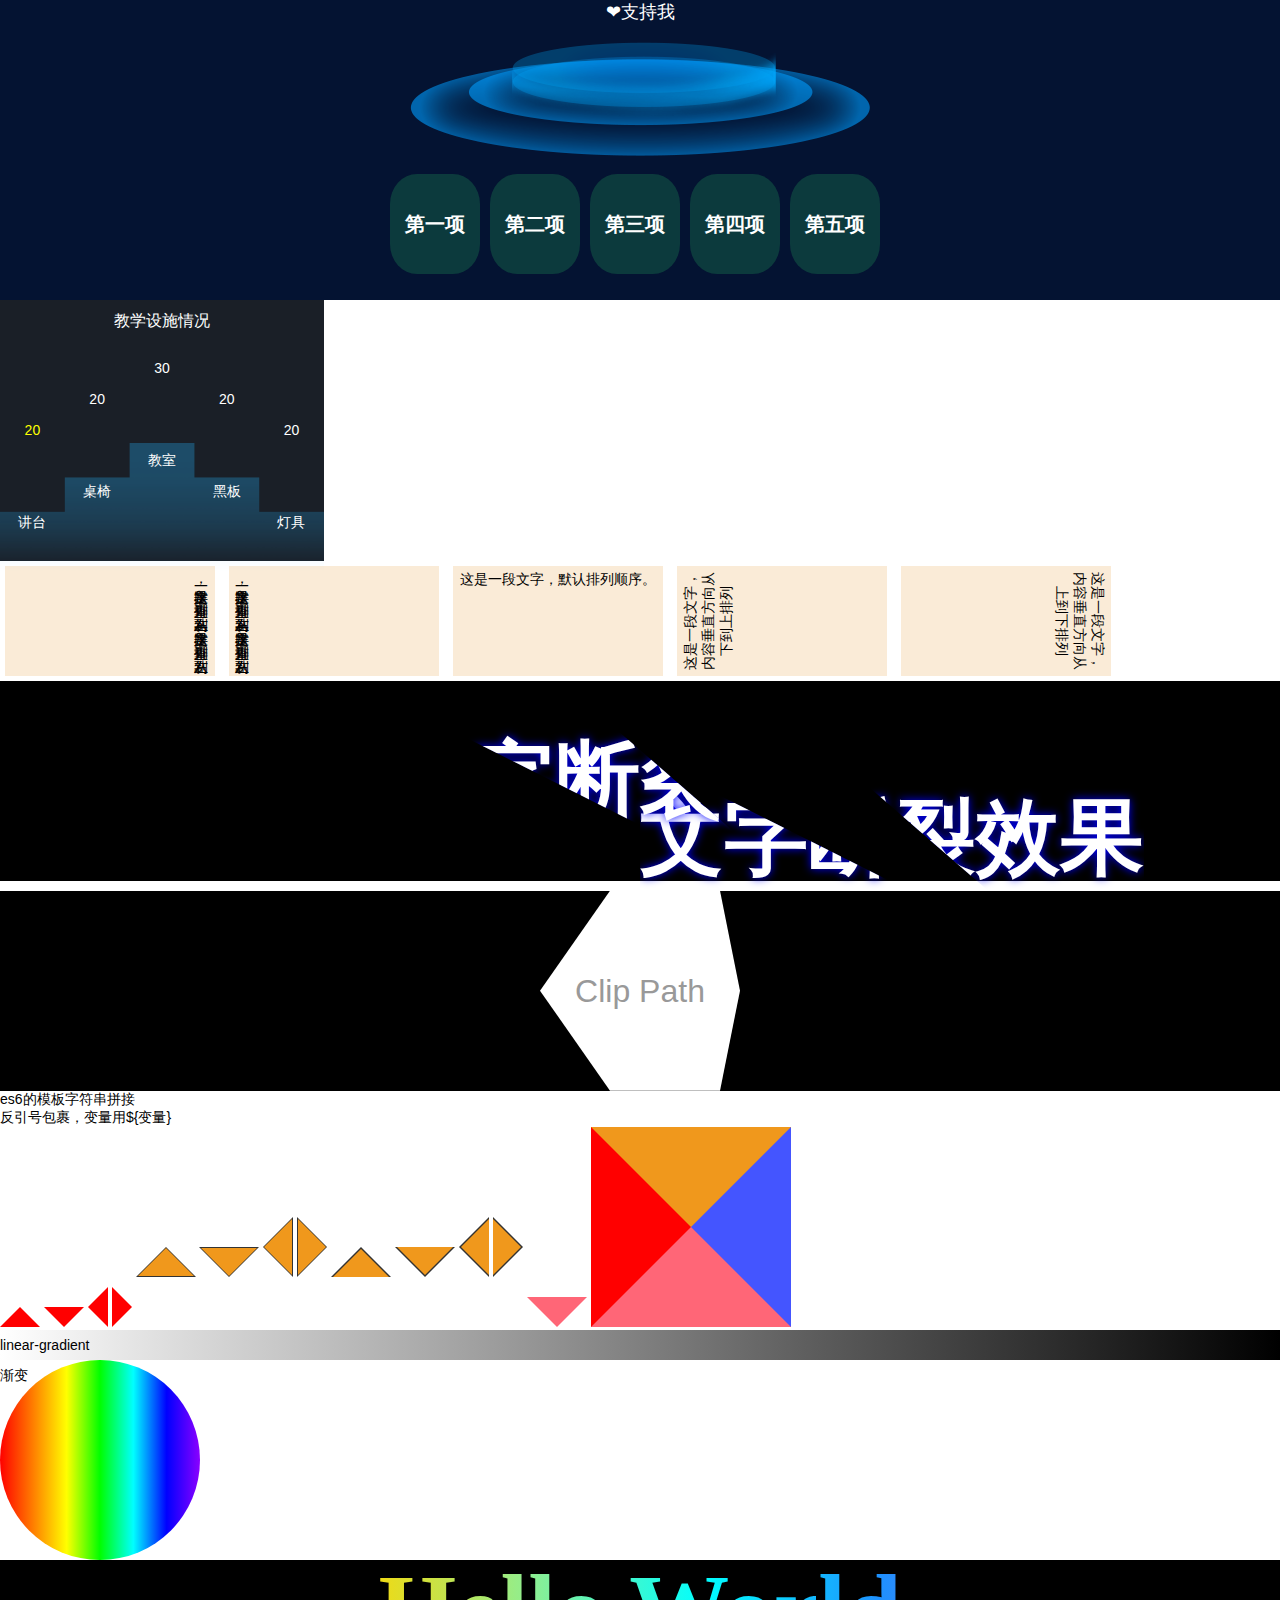
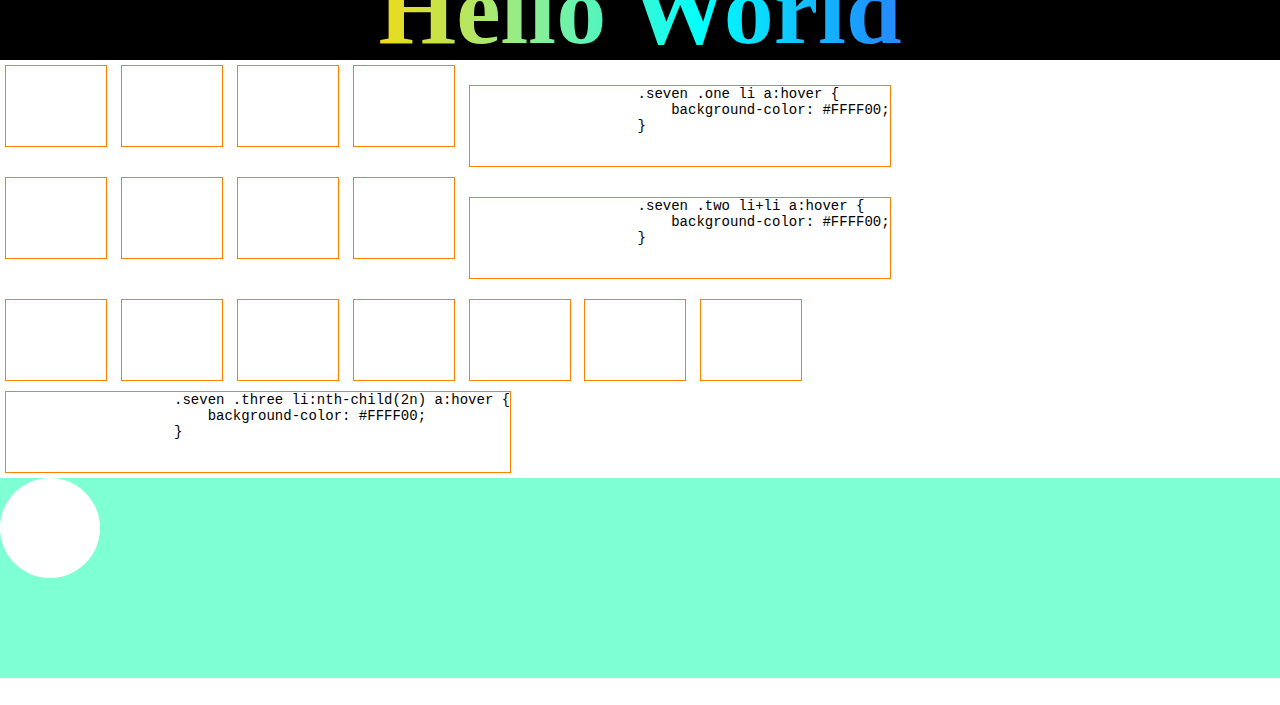
==== menu/index.html @ 2bfd4644 "first" ====
<!DOCTYPE html>
<html lang="en">

<head>
    <meta charset="UTF-8">
    <meta name="viewport" content="width=device-width, initial-scale=1.0">
    <link rel="stylesheet" href="css/index.css">
    <link rel="stylesheet" href="lib/layui-v2.5.6/layui/css/layui.css">
    <title>Document</title>

</head>

<body style="position: relative;">
    <div class="ten">
        <div class="heartbeat">
            ❤支持我
        </div>
        <div class="water"></div>
        <div class="transform">
            <ul>
                <li>第一项</li>
                <li>第二项</li>
                <li>第三项</li>
                <li>第四项</li>
                <li>第五项</li>
                <li>第六项</li>
                <li>第七项</li>
                <li>第八项</li>
                <li>第九项</li>
                <li>第十项</li>
            </ul>
        </div>
    </div>
    <div class="nine">
        <div class="content">
            <div class="title">
                教学设施情况
            </div>
            <div class="info">
                <div class="item">讲台</div>
                <div class="item">桌椅</div>
                <div class="item">教室</div>
                <div class="item">黑板</div>
                <div class="item">灯具</div>
                <div class="item">20</div>
                <div class="item">20</div>
                <div class="item">30</div>
                <div class="item">20</div>
                <div class="item">20</div>
            </div>
            <!-- <img class="line" src="images/line.png"> -->
            <!-- <img class="jieti" src="images/jxss-bg2.png"> -->
        </div>
    </div>
    <div class="one">
        <p class="p1">这是一段文字，垂直排列，从右到左。这是一段文字，垂直排列，从右到左。</p>
        <p class="p2">这是一段文字，垂直排列，从左到右。这是一段文字，垂直排列，从左到右。</p>
        <p class="p3">这是一段文字，默认排列顺序。</p>
        <p class="p4">这是一段文字，内容垂直方向从下到上排列</p>
        <p class="p5">这是一段文字，内容垂直方向从上到下排列</p>
    </div>
    <div class="two">
        <div><span>文字断裂效果</span></div>
    </div>
    <div class="three">
        <p>Clip Path</p>
    </div>
    <div class="four">
        <p>es6的模板字符串拼接</p>
        <p>反引号包裹，变量用${变量}</p>
    </div>
    <div class="five">
        <div class="up"></div>
        <!--向上的三角形-->
        <div class="down"></div>
        <!--向下的三角形-->
        <div class="left"></div>
        <!--向左的三角形-->
        <div class="right"></div>
        <!--向右的三角形-->
        <!--向上的三角形-->
        <div class="border-up">
            <span></span>
        </div>
        <!--向下的三角形-->
        <div class="border-down">
            <span></span>
        </div>
        <!--向左的三角形-->
        <div class="border-left">
            <span></span>
        </div>
        <!--向右的三角形-->
        <div class="border-right">
            <span></span>
        </div>
        <!--空心的三角形-->
        <!--向上的三角形-->
        <div class="border-up-empty">
            <span></span>
        </div>
        <!--向下的三角形-->
        <div class="border-down-empty">
            <span></span>
        </div>
        <!--向左的三角形-->
        <div class="border-left-empty">
            <span></span>
        </div>
        <!--向右的三角形-->
        <div class="border-right-empty">
            <span></span>
        </div>
        <div class="sanjiao"></div>
        <div class="kongxin"></div>
    </div>
    <div class="six">
        <div class="six1">
            <p>linear-gradient</p>
        </div>
        <div class="six2">
            <p>渐变</p>
        </div>
        <div class="six3">
            <p>Hello World</p>
        </div>
    </div>
    <div class="seven">
        <ul class="one">
            <li>
                <a href="javascript:void(0)"></a>
            </li>
            <li>
                <a href="javascript:void(0)"></a>
            </li>
            <li>
                <a href="javascript:void(0)"></a>
            </li>
            <li>
                <a href="javascript:void(0)"></a>
            </li>
            <li>
                <pre>
                    .seven .one li a:hover {
                        background-color: #FFFF00;
                    }                    
                </pre>
            </li>
        </ul>
        <ul class="two">
            <li>
                <a href="javascript:void(0)"></a>
            </li>
            <li>
                <a href="javascript:void(0)"></a>
            </li>
            <li>
                <a href="javascript:void(0)"></a>
            </li>
            <li>
                <a href="javascript:void(0)"></a>
            </li>

            <li>
                <pre>
                    .seven .two li+li a:hover {
                        background-color: #FFFF00;
                    }                   
                </pre>
            </li>
        </ul>
        <ul class="three">
            <li>
                <a href="javascript:void(0)"></a>
            </li>
            <li>
                <a href="javascript:void(0)"></a>
            </li>
            <li>
                <a href="javascript:void(0)"></a>
            </li>
            <li>
                <a href="javascript:void(0)"></a>
            </li>
            <li>
                <a href="javascript:void(0)"></a>
            </li>
            <li>
                <a href="javascript:void(0)"></a>
            </li>
            <li>
                <a href="javascript:void(0)"></a>
            </li>
            <li>
                <pre>
                    .seven .three li:nth-child(2n) a:hover {
                        background-color: #FFFF00;
                    }                   
                </pre>
            </li>
        </ul>
    </div>
    <div class="eight">
        <div class="qiu"></div>
    </div>
    <div class="backTotop">
        <i class="layui-icon layui-icon-top"></i>
    </div>
</body>
<script src="lib/jquery/jquery.js"></script>
<script>
    $(window).resize(function () {
        var infoW = $('.nine .content').width();
        console.log(infoW)
        $('.nine .content').css('height', infoW * 0.805 + 'px')
    })
    $('document').ready(function () {
        $(window).on('scroll', function () {
            var scrollH = $(window).scrollTop();
            var winH = $(window).height();
            if (scrollH > winH * 0.5) $('.backTotop').fadeIn()
            else $('.backTotop').fadeOut()
        })
    })
    $('.backTotop').on('click',function(){
        $('html').animate({scrollTop:0},500)
    })
</script>

</html>
---- menu/css/index.css ----
body {
    position: relative;
}

.circle {
    position: absolute;
    border-radius: 50%;
}

.container {
    width: 90%;
    margin: 0 auto;
    height: 800px;
    padding-top: 100px;
}

.menu {
    width: 15%;
    float: left;
}

iframe {
    width: 100%;
    height: 90%;
}

.layui-nav-tree {
    width: 100%;
    height: 800px;
}

.show {
    width: 84%;
    float: right;
    border: 1px solid #393d49;
    height: 800px;
}

.showbottom {
    height: 600px;
    border: 1px solid #393d49;
}

.tab-label {
    width: 100%;
    height: 50px;
    border: 1px solid #ccc;
}

.tab-label ul li {
    display: inline-block;
    width: 120px;
    height: 50px;
    position: relative;
}

.tab-label ul li a {
    color: #333;
    background-color: #f0f0f0;
    display: inline-block;
    width: 100px;
    height: 100%;
    padding-left: 20px;
    line-height: 50px;
}

.tab-label ul li:hover a {
    background-color: #008688;
    color: #fff;
}

.tab-label ul li:hover span {
    color: #fff;
}

.tab-label ul li.active a {
    background-color: #008688;
    color: #fff;
}

.tab-label ul li.active span {
    color: #fff;
}

.tab-label ul li span {
    color: #000;
    display: inline-block;
    width: 20px;
    height: 20px;
    position: absolute;
    top: 0;
    bottom: 0;
    right: 8px;
    margin: auto;
    text-align: center;
    line-height: 20px;
    cursor: pointer;
}

.tab-label ul li span:hover {
    background-color: #f00;
    color: #fff;
}

.div {
    margin: auto;
    text-align: center;
    position: absolute;
    top: 0;
    bottom: 0;
    right: 0;
    left: 0;
}

.one p {
    width: 200px;
    height: 100px;
    background-color: antiquewhite;
    margin: 5px;
    padding: 5px;
    text-align: center;
    display: inline-block;
    vertical-align: top;
}

.one .p1 {
    writing-mode: vertical-rl;
    -webkit-writing-mode: vertical-rl;
    -ms-writing-mode: vertical-rl;
}

.one .p2 {
    writing-mode: vertical-lr;
    -webkit-writing-mode: vertical-lr;
    -ms-writing-mode: vertical-lr;
}

.one .p3 {
    writing-mode: horizontal-tb;
    -webkit-writing-mode: horizontal-tb;
    -ms-writing-mode: horizontal-tb;
}

.one .p4 {
    writing-mode: sideways-lr;
    -webkit-writing-mode: sideways-lr;
    -ms-writing-mode: sideways-lr;
}

.one .p5 {
    writing-mode: sideways-rl;
    -webkit-writing-mode: sideways-rl;
    -ms-writing-mode: sideways-rl;
}

.two {
    background-color: #000;
}

.two div {
    width: 800px;
    height: 200px;
    position: relative;
    margin: 0 auto;
    font-size: calc(20px + 5vw);
    font-weight: bold;
    color: #fff;
    text-shadow: 0 0 10px blue;
    -webkit-user-select: none;
    -moz-user-select: none;
    -ms-user-select: none;
    user-select: none;
    white-space: nowrap;
    -webkit-filter: blur(0.007em);
    filter: blur(0.007em);
    -webkit-animation: shake 2.5s linear forwards;
    animation: shake 2.5s linear forwards;
}

.two div span {
    position: absolute;
    top: 100px;
    left: 400px;
    -webkit-transform: translate(-50%, -50%);
    transform: translate(-50%, -50%);
    -webkit-clip-path: polygon(10% 0%, 44% 0%, 70% 100%, 55% 100%);
    clip-path: polygon(10% 0%, 44% 0%, 70% 100%, 55% 100%);
}

.two div::before,
.two div::after {
    content: '文字断裂效果';
    position: absolute;
    top: 100px;
    left: 400px;
}

.two div::before {
    -webkit-animation: crack1 2.5s linear forwards;
    animation: crack1 2.5s linear forwards;
    -webkit-clip-path: polygon(0% 0%, 10% 0%, 55% 100%, 0% 100%);
    clip-path: polygon(0% 0%, 10% 0%, 55% 100%, 0% 100%);
}

.two div::after {
    -webkit-animation: crack2 2.5s linear forwards;
    animation: crack2 2.5s linear forwards;
    -webkit-clip-path: polygon(44% 0%, 100% 0%, 100% 100%, 70% 100%);
    clip-path: polygon(44% 0%, 100% 0%, 100% 100%, 70% 100%);
}

@-webkit-keyframes shake {
    5%,
    15%,
    25%,
    35%,
    55%,
    65%,
    75%,
    95% {
        -webkit-filter: blur(0.018em);
        filter: blur(0.018em);
        -webkit-transform: translateY(0.018em) rotate(0deg);
        transform: translateY(0.018em) rotate(0deg);
    }
    10%,
    30%,
    40%,
    50%,
    70%,
    80%,
    90% {
        -webkit-filter: blur(0.01em);
        filter: blur(0.01em);
        -webkit-transform: translateY(-0.018em) rotate(0deg);
        transform: translateY(-0.018em) rotate(0deg);
    }
    20%,
    60% {
        -webkit-filter: blur(0.03em);
        filter: blur(0.03em);
        -webkit-transform: translate(-0.018em, 0.018em) rotate(0deg);
        transform: translate(-0.018em, 0.018em) rotate(0deg);
    }
    45%,
    85% {
        -webkit-filter: blur(0.03em);
        filter: blur(0.03em);
        -webkit-transform: translate(0.018em, -0.018em) rotate(0deg);
        transform: translate(0.018em, -0.018em) rotate(0deg);
    }
    100% {
        -webkit-filter: blur(0.007em);
        filter: blur(0.007em);
        -webkit-transform: translate(0) rotate(-0.5deg);
        transform: translate(0) rotate(-0.5deg);
    }
}

@keyframes shake {
    5%,
    15%,
    25%,
    35%,
    55%,
    65%,
    75%,
    95% {
        -webkit-filter: blur(0.018em);
        filter: blur(0.018em);
        -webkit-transform: translateY(0.018em) rotate(0deg);
        transform: translateY(0.018em) rotate(0deg);
    }
    10%,
    30%,
    40%,
    50%,
    70%,
    80%,
    90% {
        -webkit-filter: blur(0.01em);
        filter: blur(0.01em);
        -webkit-transform: translateY(-0.018em) rotate(0deg);
        transform: translateY(-0.018em) rotate(0deg);
    }
    20%,
    60% {
        -webkit-filter: blur(0.03em);
        filter: blur(0.03em);
        -webkit-transform: translate(-0.018em, 0.018em) rotate(0deg);
        transform: translate(-0.018em, 0.018em) rotate(0deg);
    }
    45%,
    85% {
        -webkit-filter: blur(0.03em);
        filter: blur(0.03em);
        -webkit-transform: translate(0.018em, -0.018em) rotate(0deg);
        transform: translate(0.018em, -0.018em) rotate(0deg);
    }
    100% {
        -webkit-filter: blur(0.007em);
        filter: blur(0.007em);
        -webkit-transform: translate(0) rotate(-0.5deg);
        transform: translate(0) rotate(-0.5deg);
    }
}

@-webkit-keyframes crack1 {
    0%,
    95% {
        -webkit-transform: translate(-50%, -50%);
        transform: translate(-50%, -50%);
    }
    100% {
        -webkit-transform: translate(-53%, -47%);
        transform: translate(-53%, -47%);
    }
}

@keyframes crack1 {
    0%,
    95% {
        -webkit-transform: translate(-50%, -50%);
        transform: translate(-50%, -50%);
    }
    100% {
        -webkit-transform: translate(-53%, -47%);
        transform: translate(-53%, -47%);
    }
}

@-webkit-keyframes crack2 {
    0%,
    95% {
        -webkit-transform: translate(-50%, -50%);
        transform: translate(-50%, -50%);
    }
    100% {
        -webkit-transform: translate(-47%, -53%);
        transform: translate(-47%, -53%);
    }
}

@keyframes crack2 {
    0%,
    95% {
        -webkit-transform: translate(-50%, -50%);
        transform: translate(-50%, -50%);
    }
    100% {
        -webkit-transform: translate(-47%, -53%);
        transform: translate(-47%, -53%);
    }
}

.three {
    margin-top: 10px;
    background-color: #000;
}

.three p {
    width: 200px;
    height: 200px;
    line-height: 200px;
    margin: 0 auto;
    text-align: center;
    color: #999;
    font-size: 32px;
    background-color: #fff;
    clip-path: polygon(0 50%, 35% 0%, 90% 0%, 100% 50%, 90% 100%, 35% 100%);
}


/*想获取朝那边三角形,给相反的一边设置颜色,font-size: 0;line-height: 0;可以兼容ie6*/

.five div {
    display: inline-block;
}

.up {
    width: 0;
    height: 0;
    border-left: 20px solid transparent;
    border-right: 20px solid transparent;
    border-bottom: 20px solid #f00;
    /* 兼容ie6 */
    font-size: 0;
    line-height: 0;
}

.down {
    width: 0;
    height: 0;
    border-left: 20px solid transparent;
    border-right: 20px solid transparent;
    border-top: 20px solid #f00;
    font-size: 0;
    line-height: 0;
}

.left {
    width: 0;
    height: 0;
    border-top: 20px solid transparent;
    border-right: 20px solid #f00;
    border-bottom: 20px solid transparent;
    font-size: 0;
    line-height: 0;
}

.right {
    width: 0;
    height: 0;
    border-top: 20px solid transparent;
    border-left: 20px solid #f00;
    border-bottom: 20px solid transparent;
    font-size: 0;
    line-height: 0;
}

.border-up {
    width: 0;
    height: 0;
    border-left: 30px solid transparent;
    border-right: 30px solid transparent;
    border-bottom: 30px solid #333;
    position: relative;
    margin: 50px auto;
}

.border-up span {
    display: block;
    width: 0;
    height: 0;
    border-left: 28px solid transparent;
    border-right: 28px solid transparent;
    border-bottom: 28px solid #F0981C;
    position: absolute;
    left: -28px;
    top: 1px;
}

.border-down {
    width: 0;
    height: 0;
    border-left: 30px solid transparent;
    border-right: 30px solid transparent;
    border-top: 30px solid #333;
    position: relative;
    margin: 50px auto;
}

.border-down span {
    display: block;
    width: 0;
    height: 0;
    border-left: 28px solid transparent;
    border-right: 28px solid transparent;
    border-top: 28px solid #F0981C;
    position: absolute;
    left: -28px;
    top: -29px;
}

.border-left {
    width: 0;
    height: 0;
    border-bottom: 30px solid transparent;
    border-right: 30px solid #333;
    border-top: 30px solid transparent;
    position: relative;
    margin: 50px auto;
}

.border-left span {
    display: block;
    width: 0;
    height: 0;
    border-bottom: 28px solid transparent;
    border-right: 28px solid #F0981C;
    border-top: 28px solid transparent;
    position: absolute;
    left: 1px;
    top: -28px;
}

.border-right {
    width: 0;
    height: 0;
    border-left: 30px solid #333;
    border-bottom: 30px solid transparent;
    border-top: 30px solid transparent;
    position: relative;
    margin: 50px auto;
}

.border-right span {
    display: block;
    width: 0;
    height: 0;
    border-left: 28px solid #F0981C;
    border-bottom: 28px solid transparent;
    border-top: 28px solid transparent;
    position: absolute;
    left: -29px;
    top: -28px;
}

.border-up-empty {
    width: 0;
    height: 0;
    border-left: 30px solid transparent;
    border-right: 30px solid transparent;
    border-bottom: 30px solid #333;
    position: relative;
    margin: 50px auto;
}

.border-up-empty span {
    display: block;
    width: 0;
    height: 0;
    border-left: 28px solid transparent;
    border-right: 28px solid transparent;
    border-bottom: 28px solid #F0981C;
    position: absolute;
    left: -28px;
    top: 2px;
}

.border-down-empty {
    width: 0;
    height: 0;
    border-left: 30px solid transparent;
    border-right: 30px solid transparent;
    border-top: 30px solid #333;
    position: relative;
    margin: 50px auto;
}

.border-down-empty span {
    display: block;
    width: 0;
    height: 0;
    border-left: 28px solid transparent;
    border-right: 28px solid transparent;
    border-top: 28px solid #F0981C;
    position: absolute;
    left: -28px;
    top: -30px;
}

.border-left-empty {
    width: 0;
    height: 0;
    border-bottom: 30px solid transparent;
    border-right: 30px solid #333;
    border-top: 30px solid transparent;
    position: relative;
    margin: 50px auto;
}

.border-left-empty span {
    display: block;
    width: 0;
    height: 0;
    border-bottom: 28px solid transparent;
    border-right: 28px solid #F0981C;
    border-top: 28px solid transparent;
    position: absolute;
    left: 2px;
    top: -28px;
}

.border-right-empty {
    width: 0;
    height: 0;
    border-left: 30px solid #333;
    border-bottom: 30px solid transparent;
    border-top: 30px solid transparent;
    position: relative;
    margin: 50px auto;
}

.border-right-empty span {
    display: block;
    width: 0;
    height: 0;
    border-left: 28px solid #F0981C;
    border-bottom: 28px solid transparent;
    border-top: 28px solid transparent;
    position: absolute;
    left: -30px;
    top: -28px;
}

.sanjiao {
    border-top: 30px solid #f67;
    border-left: 30px solid transparent;
    border-right: 30px solid transparent;
}

.kongxin {
    /* width: 100px; */
    /* height: 100px; */
    border-bottom: 100px solid #f67;
    border-left: 100px solid #f00;
    border-right: 100px solid #45f;
    border-top: 100px solid #F0981C;
}

.six p {
    height: 30px;
    line-height: 30px;
}

.six1 {
    /* background: -moz-linear-gradient(top, #000000 0%, #ffffff 100%);
    background: -webkit-gradient(linear, left top, left bottom, color-stop(0%, #000000), color-stop(100%, #ffffff));
    background: -webkit-linear-gradient(top, #000000 0%, #ffffff 100%);
    background: -o-linear-gradient(top, #000000 0%, #ffffff 100%);
    background: -ms-linear-gradient(top, #000000 0%, #ffffff 100%); */
    background: linear-gradient(to right, #fff 0%, #000 100%);
}

.six2 {
    filter: progid: DXImageTransform.Microsoft.gradient( startColorstr='#000000', endColorstr='#ffffff', GradientType=0);
    width: 200px;
    height: 200px;
    border-radius: 50%;
    background: linear-gradient(to right, #FF0000, #FF7F00, #FFFF00, #00FF00, #00FFFF, #0000FF, #8B00FF);
}

:root {
    filter: none;
}

.six3 {
    height: 100px;
    background-color: black;
}

.six3 p {
    font-size: 100px;
    font-family: fantasy;
    height: 100px;
    line-height: 100px;
    font-weight: bold;
    text-align: center;
    background-image: linear-gradient( to right, orangered, orange, gold, lightgreen, cyan, dodgerblue, mediumpurple, hotpink, orangered);
    /*注意颜色的始终要相同,不然就回有突变颜色线条,影响视觉*/
    background-size: 110vw;
    -webkit-background-clip: text;
    background-clip: text;
    color: transparent;
    animation: slide 30s linear infinite
}

@keyframes slide {
    to {
        background-position: -2000vw;
    }
}

.seven ul {
    background-color: #fff;
}

.seven ul li:last-child {
    width: auto;
}

.seven li a:after {
    position: absolute;
    display: block;
    top: -20px;
    left: 50%;
    margin-left: -10px;
    border-width: 10px;
    border-style: solid;
    border-color: transparent transparent #FF7F00;
    transition: all 0.5s;
}

.seven .one li,
.seven .two li,
.seven .three li {
    list-style: none;
    width: 100px;
    height: 80px;
    border: 1px solid #FF7F00;
    margin: 5px;
    display: inline-block;
}

.seven .one li a,
.seven .two li a,
.seven .three li a {
    position: relative;
    width: 100%;
    display: inline-block;
    height: 100%;
}

.seven li a:after {
    position: absolute;
    display: block;
    top: 0px;
    left: 50%;
    content: '';
    margin-left: -10px;
    border-width: 10px;
    border-style: solid;
    border-color: transparent;
    transition: all 0.3s;
}

.seven .one li a:hover:after {
    top: -20px;
    border-bottom-color: #FF7F00;
}

.seven .one li a:hover {
    background-color: #FF7F00;
}

.seven .two li+li a:hover {
    background-color: #FF7F00;
}

.seven .two li+li a:Hover:after {
    content: '';
}

.seven .three li:nth-child(2n) a:hover {
    background-color: #FF7F00;
}

.seven .three li:nth-child(2n) a:hover:after {
    content: '';
}

.eight {
    width: 100%;
    height: 200px;
    background-color: aquamarine;
    line-height: 200px;
}

.eight .qiu {
    width: 100px;
    height: 100px;
    border-radius: 50%;
    background-color: #fff;
    /* box-shadow: 1px 3px 0 #ccc; */
    transition: all 3s;
}

.eight .qiu:hover {
    transform: translate(500px) rotate(1080deg);
}
.nine .content{
    width: 25.3%;
    height: 290px;
    background-color: rgba(1, 7, 16, 0.9);
    position: relative;
}
.nine .content  img.line{
    position: absolute;
    left:0;
    right: 0;
    margin: auto;
    top:0;
    bottom: 0;
    /* width: 100%; */
    z-index: 8;
}
.nine .content  img.jieti{
    position: absolute;
    bottom: 0px;
    width: 100%;
    z-index: 9;
}
.nine .content .info{
    display: grid;
    height: calc(100% - 42px);
    grid-template-columns: repeat(5,20%);
  grid-template-rows: repeat(7,14.2%);
  justify-items: center;
  align-items: center;
  color: #fff;
  background: url(../images/jxss-bg.png) no-repeat bottom center / contain;
  margin-top: 10px;
}

.nine .content .info .item:nth-child(1){
    grid-area:6 / 1 / 6 / 1
}
.nine .content .info .item:nth-child(2){
    grid-area:5 / 2 / 5 / 2
}
.nine .content .info .item:nth-child(3){
    grid-area:4 / 3 / 4 / 3
}
.nine .content .info .item:nth-child(4){
    grid-area:5 / 4 / 5 / 4
}
.nine .content .info .item:nth-child(5){
    grid-area:6 / 5 / 6 / 5
}
.nine .content .info .item:nth-child(6){
    grid-area:3 / 1 / 3 / 1;
    color: #FFFF00;
}
.nine .content .info .item:nth-child(7){
    grid-area:2 / 2 / 2 / 2
}
.nine .content .info .item:nth-child(8){
    grid-area:1 / 3 / 1 / 3
}
.nine .content .info .item:nth-child(9){
    grid-area:2 / 4 / 2 / 4
}
.nine .content .info .item:nth-child(10){
    grid-area:3 / 5 / 3 / 5
}
.nine .content .info .item:nth-child(11){
    grid-area:4/ 1 / 6 / 1;
    width: 100%;
    height: 100%;
    background: url(../images/lin2.png);
}
.nine .content .info .item:nth-child(12){
    grid-area:3 / 2 / 6 / 2
}
.nine .content .info .item:nth-child(13){
    grid-area:2 / 3 / 3 / 3
}
.nine .content .info .item:nth-child(14){
    grid-area:3 / 4 / 4 / 4
}
.nine .content .info .item:nth-child(15){
    grid-area:4 / 5 / 5 / 5
}
.nine .title{
    height: 42px;
    line-height: 42px;
    color: #fff;
    font-size: 16px;
    text-align: center;

}
.ten{
    width: 100%;
    height: 300px;
    background-color: #041332;
}
.ten .water{
    background: url(../images/water.png) no-repeat center center;
    margin: 0 auto;
    width: 460px;
    height: 150px;
    animation: water 4s linear infinite;
}
@keyframes water{
    0%{
        transform: scale(0.7);
        opacity: 0.2;
    }
    50%{
        transform: scale(1);
        opacity: 0.8;
    }
    100%{
        transform: scale(1.5);
        opacity: 0.2;
    }

}
.ten .transform{
    width: 500px;
    height: 100px;
    overflow: hidden;
    margin: 0 auto;
    overflow: hidden;
    white-space: nowrap;
    word-wrap: none;
}
.ten .transform ul{
    width: 1000px;
    height: 100px;
}
.ten .transform ul li{
    width: 90px;
    height: 50px;
    margin-right: 1%;
    float: left;
    background-color: rgba(19, 97, 71,0.5);
    height: 100%;
    color: #fff;
    line-height: 100px;
    text-align: center;
    font-size: 20px;
    font-weight: 700;
    border-radius:  30%;
    /* transform: translateX(-100%); */
    animation: move linear 16s infinite;
    animation-play-state:start;
-webkit-animation-play-state:start; 
}
.ten .transform ul li:hover{
    animation-play-state:paused;
-webkit-animation-play-state:paused; 
}
@keyframes move{
    10%{
        transform:  translateX(-100%);
    }
    20%{
        animation-duration: 2s;
        transform:  translateX(-200%);
    }
    30%{
        transform:  translateX(-300%);
    }
    40%{
        transform:  translateX(-400%);
    }
    50%{
        transform:  translateX(-500%);
    }
    60%{
        transform:  translateX(-600%);
    }
    70%{
        transform:  translateX(-700%);
    }
    80%{
        transform:  translateX(-800%);
    }
    90%{
        transform:  translateX(-900%);
    }
    100%{
        transform:  translateX(-1000%);
    }
}
.heartbeat{
    font-size: 18px;
    text-align: center;
    color: #fff;
    animation: heartbeat 2s infinite linear;
}
@keyframes heartbeat{
    50%{
        font-size: 20px;
        color: tomato;
        font-weight: 700;
        /* filter: blur(1px); */
        /* filter: hue-rotate(360deg); */
    }
}
.backTotop{
    width: 50px;
    height: 55px;
    text-align: center;
    position: fixed;
    background-color: rgba(19, 97, 71,0.5);
    right: 0;
    bottom: 200px;
    color: #fff;
    cursor: pointer;
    display: none;
    border-radius: 5px;
}
.backTotop i{
    font-size: 50px;
}
---- menu/lib/layui-v2.5.6/layui/css/layui.css ----
/** layui-v2.5.6 MIT License By https://www.layui.com */

.layui-inline,
img {
    display: inline-block;
    vertical-align: middle
}

h1,
h2,
h3,
h4,
h5,
h6 {
    font-weight: 400
}

.layui-edge,
.layui-header,
.layui-inline,
.layui-main {
    position: relative
}

.layui-body,
.layui-edge,
.layui-elip {
    overflow: hidden
}

.layui-btn,
.layui-edge,
.layui-inline,
img {
    vertical-align: middle;
}

.layui-btn,
.layui-disabled,
.layui-icon,
.layui-unselect {
    -moz-user-select: none;
    -webkit-user-select: none;
    -ms-user-select: none
}

.layui-elip,
.layui-form-checkbox span,
.layui-form-pane .layui-form-label {
    text-overflow: ellipsis;
    white-space: nowrap
}

.layui-breadcrumb,
.layui-tree-btnGroup {
    visibility: hidden
}

blockquote,
body,
button,
dd,
div,
dl,
dt,
form,
h1,
h2,
h3,
h4,
h5,
h6,
input,
li,
ol,
p,
pre,
td,
textarea,
th,
ul {
    margin: 0;
    padding: 0;
    -webkit-tap-highlight-color: rgba(0, 0, 0, 0)
}

a:active,
a:hover {
    outline: 0
}

img {
    border: none
}

li {
    list-style: none
}

table {
    border-collapse: collapse;
    border-spacing: 0
}

h4,
h5,
h6 {
    font-size: 100%
}

button,
input,
optgroup,
option,
select,
textarea {
    font-family: inherit;
    font-size: inherit;
    font-style: inherit;
    font-weight: inherit;
    outline: 0
}

pre {
    white-space: pre-wrap;
    white-space: -moz-pre-wrap;
    white-space: -pre-wrap;
    white-space: -o-pre-wrap;
    word-wrap: break-word
}

body {
    line-height: 24px;
    font: 14px Helvetica Neue, Helvetica, PingFang SC, Tahoma, Arial, sans-serif
}

hr {
    height: 1px;
    margin: 10px 0;
    border: 0;
    clear: both
}

a {
    color: #333;
    text-decoration: none
}

a:hover {
    color: #777
}

a cite {
    font-style: normal;
    *cursor: pointer
}

.layui-border-box,
.layui-border-box * {
    box-sizing: border-box
}

.layui-box,
.layui-box * {
    box-sizing: content-box
}

.layui-clear {
    clear: both;
    *zoom: 1
}

.layui-clear:after {
    content: '\20';
    clear: both;
    *zoom: 1;
    display: block;
    height: 0
}

.layui-inline {
    *display: inline;
    *zoom: 1
}

.layui-edge {
    display: inline-block;
    width: 0;
    height: 0;
    border-width: 6px;
    border-style: dashed;
    border-color: transparent
}

.layui-edge-top {
    top: -4px;
    border-bottom-color: #999;
    border-bottom-style: solid
}

.layui-edge-right {
    border-left-color: #999;
    border-left-style: solid
}

.layui-edge-bottom {
    top: 2px;
    border-top-color: #999;
    border-top-style: solid
}

.layui-edge-left {
    border-right-color: #999;
    border-right-style: solid
}

.layui-disabled,
.layui-disabled:hover {
    color: #d2d2d2!important;
    cursor: not-allowed!important
}

.layui-circle {
    border-radius: 100%
}

.layui-show {
    display: block!important
}

.layui-hide {
    display: none!important
}

@font-face {
    font-family: layui-icon;
    src: url(../font/iconfont.eot?v=256);
    src: url(../font/iconfont.eot?v=256#iefix) format('embedded-opentype'), url(../font/iconfont.woff2?v=256) format('woff2'), url(../font/iconfont.woff?v=256) format('woff'), url(../font/iconfont.ttf?v=256) format('truetype'), url(../font/iconfont.svg?v=256#layui-icon) format('svg')
}

.layui-icon {
    font-family: layui-icon!important;
    font-size: 16px;
    font-style: normal;
    -webkit-font-smoothing: antialiased;
    -moz-osx-font-smoothing: grayscale
}

.layui-icon-reply-fill:before {
    content: "\e611"
}

.layui-icon-set-fill:before {
    content: "\e614"
}

.layui-icon-menu-fill:before {
    content: "\e60f"
}

.layui-icon-search:before {
    content: "\e615"
}

.layui-icon-share:before {
    content: "\e641"
}

.layui-icon-set-sm:before {
    content: "\e620"
}

.layui-icon-engine:before {
    content: "\e628"
}

.layui-icon-close:before {
    content: "\1006"
}

.layui-icon-close-fill:before {
    content: "\1007"
}

.layui-icon-chart-screen:before {
    content: "\e629"
}

.layui-icon-star:before {
    content: "\e600"
}

.layui-icon-circle-dot:before {
    content: "\e617"
}

.layui-icon-chat:before {
    content: "\e606"
}

.layui-icon-release:before {
    content: "\e609"
}

.layui-icon-list:before {
    content: "\e60a"
}

.layui-icon-chart:before {
    content: "\e62c"
}

.layui-icon-ok-circle:before {
    content: "\1005"
}

.layui-icon-layim-theme:before {
    content: "\e61b"
}

.layui-icon-table:before {
    content: "\e62d"
}

.layui-icon-right:before {
    content: "\e602"
}

.layui-icon-left:before {
    content: "\e603"
}

.layui-icon-cart-simple:before {
    content: "\e698"
}

.layui-icon-face-cry:before {
    content: "\e69c"
}

.layui-icon-face-smile:before {
    content: "\e6af"
}

.layui-icon-survey:before {
    content: "\e6b2"
}

.layui-icon-tree:before {
    content: "\e62e"
}

.layui-icon-ie:before {
    content: "\e7bb"
}

.layui-icon-upload-circle:before {
    content: "\e62f"
}

.layui-icon-add-circle:before {
    content: "\e61f"
}

.layui-icon-download-circle:before {
    content: "\e601"
}

.layui-icon-templeate-1:before {
    content: "\e630"
}

.layui-icon-util:before {
    content: "\e631"
}

.layui-icon-face-surprised:before {
    content: "\e664"
}

.layui-icon-edit:before {
    content: "\e642"
}

.layui-icon-speaker:before {
    content: "\e645"
}

.layui-icon-down:before {
    content: "\e61a"
}

.layui-icon-file:before {
    content: "\e621"
}

.layui-icon-layouts:before {
    content: "\e632"
}

.layui-icon-rate-half:before {
    content: "\e6c9"
}

.layui-icon-add-circle-fine:before {
    content: "\e608"
}

.layui-icon-prev-circle:before {
    content: "\e633"
}

.layui-icon-read:before {
    content: "\e705"
}

.layui-icon-404:before {
    content: "\e61c"
}

.layui-icon-carousel:before {
    content: "\e634"
}

.layui-icon-help:before {
    content: "\e607"
}

.layui-icon-code-circle:before {
    content: "\e635"
}

.layui-icon-windows:before {
    content: "\e67f"
}

.layui-icon-water:before {
    content: "\e636"
}

.layui-icon-username:before {
    content: "\e66f"
}

.layui-icon-find-fill:before {
    content: "\e670"
}

.layui-icon-about:before {
    content: "\e60b"
}

.layui-icon-location:before {
    content: "\e715"
}

.layui-icon-up:before {
    content: "\e619"
}

.layui-icon-pause:before {
    content: "\e651"
}

.layui-icon-date:before {
    content: "\e637"
}

.layui-icon-layim-uploadfile:before {
    content: "\e61d"
}

.layui-icon-delete:before {
    content: "\e640"
}

.layui-icon-play:before {
    content: "\e652"
}

.layui-icon-top:before {
    content: "\e604"
}

.layui-icon-firefox:before {
    content: "\e686"
}

.layui-icon-friends:before {
    content: "\e612"
}

.layui-icon-refresh-3:before {
    content: "\e9aa"
}

.layui-icon-ok:before {
    content: "\e605"
}

.layui-icon-layer:before {
    content: "\e638"
}

.layui-icon-face-smile-fine:before {
    content: "\e60c"
}

.layui-icon-dollar:before {
    content: "\e659"
}

.layui-icon-group:before {
    content: "\e613"
}

.layui-icon-layim-download:before {
    content: "\e61e"
}

.layui-icon-picture-fine:before {
    content: "\e60d"
}

.layui-icon-link:before {
    content: "\e64c"
}

.layui-icon-diamond:before {
    content: "\e735"
}

.layui-icon-log:before {
    content: "\e60e"
}

.layui-icon-key:before {
    content: "\e683"
}

.layui-icon-rate-solid:before {
    content: "\e67a"
}

.layui-icon-fonts-del:before {
    content: "\e64f"
}

.layui-icon-unlink:before {
    content: "\e64d"
}

.layui-icon-fonts-clear:before {
    content: "\e639"
}

.layui-icon-triangle-r:before {
    content: "\e623"
}

.layui-icon-circle:before {
    content: "\e63f"
}

.layui-icon-radio:before {
    content: "\e643"
}

.layui-icon-align-center:before {
    content: "\e647"
}

.layui-icon-align-right:before {
    content: "\e648"
}

.layui-icon-align-left:before {
    content: "\e649"
}

.layui-icon-loading-1:before {
    content: "\e63e"
}

.layui-icon-return:before {
    content: "\e65c"
}

.layui-icon-fonts-strong:before {
    content: "\e62b"
}

.layui-icon-upload:before {
    content: "\e67c"
}

.layui-icon-dialogue:before {
    content: "\e63a"
}

.layui-icon-video:before {
    content: "\e6ed"
}

.layui-icon-headset:before {
    content: "\e6fc"
}

.layui-icon-cellphone-fine:before {
    content: "\e63b"
}

.layui-icon-add-1:before {
    content: "\e654"
}

.layui-icon-face-smile-b:before {
    content: "\e650"
}

.layui-icon-fonts-html:before {
    content: "\e64b"
}

.layui-icon-screen-full:before {
    content: "\e622"
}

.layui-icon-form:before {
    content: "\e63c"
}

.layui-icon-cart:before {
    content: "\e657"
}

.layui-icon-camera-fill:before {
    content: "\e65d"
}

.layui-icon-tabs:before {
    content: "\e62a"
}

.layui-icon-heart-fill:before {
    content: "\e68f"
}

.layui-icon-fonts-code:before {
    content: "\e64e"
}

.layui-icon-ios:before {
    content: "\e680"
}

.layui-icon-at:before {
    content: "\e687"
}

.layui-icon-fire:before {
    content: "\e756"
}

.layui-icon-set:before {
    content: "\e716"
}

.layui-icon-fonts-u:before {
    content: "\e646"
}

.layui-icon-triangle-d:before {
    content: "\e625"
}

.layui-icon-tips:before {
    content: "\e702"
}

.layui-icon-picture:before {
    content: "\e64a"
}

.layui-icon-more-vertical:before {
    content: "\e671"
}

.layui-icon-bluetooth:before {
    content: "\e689"
}

.layui-icon-flag:before {
    content: "\e66c"
}

.layui-icon-loading:before {
    content: "\e63d"
}

.layui-icon-fonts-i:before {
    content: "\e644"
}

.layui-icon-refresh-1:before {
    content: "\e666"
}

.layui-icon-rmb:before {
    content: "\e65e"
}

.layui-icon-addition:before {
    content: "\e624"
}

.layui-icon-home:before {
    content: "\e68e"
}

.layui-icon-time:before {
    content: "\e68d"
}

.layui-icon-user:before {
    content: "\e770"
}

.layui-icon-notice:before {
    content: "\e667"
}

.layui-icon-chrome:before {
    content: "\e68a"
}

.layui-icon-edge:before {
    content: "\e68b"
}

.layui-icon-login-weibo:before {
    content: "\e675"
}

.layui-icon-voice:before {
    content: "\e688"
}

.layui-icon-upload-drag:before {
    content: "\e681"
}

.layui-icon-login-qq:before {
    content: "\e676"
}

.layui-icon-snowflake:before {
    content: "\e6b1"
}

.layui-icon-heart:before {
    content: "\e68c"
}

.layui-icon-logout:before {
    content: "\e682"
}

.layui-icon-file-b:before {
    content: "\e655"
}

.layui-icon-template:before {
    content: "\e663"
}

.layui-icon-transfer:before {
    content: "\e691"
}

.layui-icon-auz:before {
    content: "\e672"
}

.layui-icon-console:before {
    content: "\e665"
}

.layui-icon-app:before {
    content: "\e653"
}

.layui-icon-prev:before {
    content: "\e65a"
}

.layui-icon-website:before {
    content: "\e7ae"
}

.layui-icon-next:before {
    content: "\e65b"
}

.layui-icon-component:before {
    content: "\e857"
}

.layui-icon-android:before {
    content: "\e684"
}

.layui-icon-more:before {
    content: "\e65f"
}

.layui-icon-login-wechat:before {
    content: "\e677"
}

.layui-icon-shrink-right:before {
    content: "\e668"
}

.layui-icon-spread-left:before {
    content: "\e66b"
}

.layui-icon-camera:before {
    content: "\e660"
}

.layui-icon-note:before {
    content: "\e66e"
}

.layui-icon-refresh:before {
    content: "\e669"
}

.layui-icon-female:before {
    content: "\e661"
}

.layui-icon-male:before {
    content: "\e662"
}

.layui-icon-screen-restore:before {
    content: "\e758"
}

.layui-icon-password:before {
    content: "\e673"
}

.layui-icon-senior:before {
    content: "\e674"
}

.layui-icon-theme:before {
    content: "\e66a"
}

.layui-icon-tread:before {
    content: "\e6c5"
}

.layui-icon-praise:before {
    content: "\e6c6"
}

.layui-icon-star-fill:before {
    content: "\e658"
}

.layui-icon-rate:before {
    content: "\e67b"
}

.layui-icon-template-1:before {
    content: "\e656"
}

.layui-icon-vercode:before {
    content: "\e679"
}

.layui-icon-service:before {
    content: "\e626"
}

.layui-icon-cellphone:before {
    content: "\e678"
}

.layui-icon-print:before {
    content: "\e66d"
}

.layui-icon-cols:before {
    content: "\e610"
}

.layui-icon-wifi:before {
    content: "\e7e0"
}

.layui-icon-export:before {
    content: "\e67d"
}

.layui-icon-rss:before {
    content: "\e808"
}

.layui-icon-slider:before {
    content: "\e714"
}

.layui-icon-email:before {
    content: "\e618"
}

.layui-icon-subtraction:before {
    content: "\e67e"
}

.layui-icon-mike:before {
    content: "\e6dc"
}

.layui-icon-light:before {
    content: "\e748"
}

.layui-icon-gift:before {
    content: "\e627"
}

.layui-icon-mute:before {
    content: "\e685"
}

.layui-icon-reduce-circle:before {
    content: "\e616"
}

.layui-icon-music:before {
    content: "\e690"
}

.layui-main {
    width: 1140px;
    margin: 0 auto
}

.layui-header {
    z-index: 1000;
    height: 60px
}

.layui-header a:hover {
    transition: all .5s;
    -webkit-transition: all .5s
}

.layui-side {
    position: fixed;
    left: 0;
    top: 0;
    bottom: 0;
    z-index: 999;
    width: 200px;
    overflow-x: hidden
}

.layui-side-scroll {
    position: relative;
    width: 220px;
    height: 100%;
    overflow-x: hidden
}

.layui-body {
    position: absolute;
    left: 200px;
    right: 0;
    top: 0;
    bottom: 0;
    z-index: 998;
    width: auto;
    overflow-y: auto;
    box-sizing: border-box
}

.layui-layout-body {
    overflow: hidden
}

.layui-layout-admin .layui-header {
    background-color: #23262E
}

.layui-layout-admin .layui-side {
    top: 60px;
    width: 200px;
    overflow-x: hidden
}

.layui-layout-admin .layui-body {
    position: fixed;
    top: 60px;
    bottom: 44px
}

.layui-layout-admin .layui-main {
    width: auto;
    margin: 0 15px
}

.layui-layout-admin .layui-footer {
    position: fixed;
    left: 200px;
    right: 0;
    bottom: 0;
    height: 44px;
    line-height: 44px;
    padding: 0 15px;
    background-color: #eee
}

.layui-layout-admin .layui-logo {
    position: absolute;
    left: 0;
    top: 0;
    width: 200px;
    height: 100%;
    line-height: 60px;
    text-align: center;
    color: #009688;
    font-size: 16px
}

.layui-layout-admin .layui-header .layui-nav {
    background: 0 0
}

.layui-layout-left {
    position: absolute!important;
    left: 200px;
    top: 0
}

.layui-layout-right {
    position: absolute!important;
    right: 0;
    top: 0
}

.layui-container {
    position: relative;
    margin: 0 auto;
    padding: 0 15px;
    box-sizing: border-box
}

.layui-fluid {
    position: relative;
    margin: 0 auto;
    padding: 0 15px
}

.layui-row:after,
.layui-row:before {
    content: '';
    display: block;
    clear: both
}

.layui-col-lg1,
.layui-col-lg10,
.layui-col-lg11,
.layui-col-lg12,
.layui-col-lg2,
.layui-col-lg3,
.layui-col-lg4,
.layui-col-lg5,
.layui-col-lg6,
.layui-col-lg7,
.layui-col-lg8,
.layui-col-lg9,
.layui-col-md1,
.layui-col-md10,
.layui-col-md11,
.layui-col-md12,
.layui-col-md2,
.layui-col-md3,
.layui-col-md4,
.layui-col-md5,
.layui-col-md6,
.layui-col-md7,
.layui-col-md8,
.layui-col-md9,
.layui-col-sm1,
.layui-col-sm10,
.layui-col-sm11,
.layui-col-sm12,
.layui-col-sm2,
.layui-col-sm3,
.layui-col-sm4,
.layui-col-sm5,
.layui-col-sm6,
.layui-col-sm7,
.layui-col-sm8,
.layui-col-sm9,
.layui-col-xs1,
.layui-col-xs10,
.layui-col-xs11,
.layui-col-xs12,
.layui-col-xs2,
.layui-col-xs3,
.layui-col-xs4,
.layui-col-xs5,
.layui-col-xs6,
.layui-col-xs7,
.layui-col-xs8,
.layui-col-xs9 {
    position: relative;
    display: block;
    box-sizing: border-box
}

.layui-col-xs1,
.layui-col-xs10,
.layui-col-xs11,
.layui-col-xs12,
.layui-col-xs2,
.layui-col-xs3,
.layui-col-xs4,
.layui-col-xs5,
.layui-col-xs6,
.layui-col-xs7,
.layui-col-xs8,
.layui-col-xs9 {
    float: left
}

.layui-col-xs1 {
    width: 8.33333333%
}

.layui-col-xs2 {
    width: 16.66666667%
}

.layui-col-xs3 {
    width: 25%
}

.layui-col-xs4 {
    width: 33.33333333%
}

.layui-col-xs5 {
    width: 41.66666667%
}

.layui-col-xs6 {
    width: 50%
}

.layui-col-xs7 {
    width: 58.33333333%
}

.layui-col-xs8 {
    width: 66.66666667%
}

.layui-col-xs9 {
    width: 75%
}

.layui-col-xs10 {
    width: 83.33333333%
}

.layui-col-xs11 {
    width: 91.66666667%
}

.layui-col-xs12 {
    width: 100%
}

.layui-col-xs-offset1 {
    margin-left: 8.33333333%
}

.layui-col-xs-offset2 {
    margin-left: 16.66666667%
}

.layui-col-xs-offset3 {
    margin-left: 25%
}

.layui-col-xs-offset4 {
    margin-left: 33.33333333%
}

.layui-col-xs-offset5 {
    margin-left: 41.66666667%
}

.layui-col-xs-offset6 {
    margin-left: 50%
}

.layui-col-xs-offset7 {
    margin-left: 58.33333333%
}

.layui-col-xs-offset8 {
    margin-left: 66.66666667%
}

.layui-col-xs-offset9 {
    margin-left: 75%
}

.layui-col-xs-offset10 {
    margin-left: 83.33333333%
}

.layui-col-xs-offset11 {
    margin-left: 91.66666667%
}

.layui-col-xs-offset12 {
    margin-left: 100%
}

@media screen and (max-width:768px) {
    .layui-hide-xs {
        display: none!important
    }
    .layui-show-xs-block {
        display: block!important
    }
    .layui-show-xs-inline {
        display: inline!important
    }
    .layui-show-xs-inline-block {
        display: inline-block!important
    }
}

@media screen and (min-width:768px) {
    .layui-container {
        width: 750px
    }
    .layui-hide-sm {
        display: none!important
    }
    .layui-show-sm-block {
        display: block!important
    }
    .layui-show-sm-inline {
        display: inline!important
    }
    .layui-show-sm-inline-block {
        display: inline-block!important
    }
    .layui-col-sm1,
    .layui-col-sm10,
    .layui-col-sm11,
    .layui-col-sm12,
    .layui-col-sm2,
    .layui-col-sm3,
    .layui-col-sm4,
    .layui-col-sm5,
    .layui-col-sm6,
    .layui-col-sm7,
    .layui-col-sm8,
    .layui-col-sm9 {
        float: left
    }
    .layui-col-sm1 {
        width: 8.33333333%
    }
    .layui-col-sm2 {
        width: 16.66666667%
    }
    .layui-col-sm3 {
        width: 25%
    }
    .layui-col-sm4 {
        width: 33.33333333%
    }
    .layui-col-sm5 {
        width: 41.66666667%
    }
    .layui-col-sm6 {
        width: 50%
    }
    .layui-col-sm7 {
        width: 58.33333333%
    }
    .layui-col-sm8 {
        width: 66.66666667%
    }
    .layui-col-sm9 {
        width: 75%
    }
    .layui-col-sm10 {
        width: 83.33333333%
    }
    .layui-col-sm11 {
        width: 91.66666667%
    }
    .layui-col-sm12 {
        width: 100%
    }
    .layui-col-sm-offset1 {
        margin-left: 8.33333333%
    }
    .layui-col-sm-offset2 {
        margin-left: 16.66666667%
    }
    .layui-col-sm-offset3 {
        margin-left: 25%
    }
    .layui-col-sm-offset4 {
        margin-left: 33.33333333%
    }
    .layui-col-sm-offset5 {
        margin-left: 41.66666667%
    }
    .layui-col-sm-offset6 {
        margin-left: 50%
    }
    .layui-col-sm-offset7 {
        margin-left: 58.33333333%
    }
    .layui-col-sm-offset8 {
        margin-left: 66.66666667%
    }
    .layui-col-sm-offset9 {
        margin-left: 75%
    }
    .layui-col-sm-offset10 {
        margin-left: 83.33333333%
    }
    .layui-col-sm-offset11 {
        margin-left: 91.66666667%
    }
    .layui-col-sm-offset12 {
        margin-left: 100%
    }
}

@media screen and (min-width:992px) {
    .layui-container {
        width: 970px
    }
    .layui-hide-md {
        display: none!important
    }
    .layui-show-md-block {
        display: block!important
    }
    .layui-show-md-inline {
        display: inline!important
    }
    .layui-show-md-inline-block {
        display: inline-block!important
    }
    .layui-col-md1,
    .layui-col-md10,
    .layui-col-md11,
    .layui-col-md12,
    .layui-col-md2,
    .layui-col-md3,
    .layui-col-md4,
    .layui-col-md5,
    .layui-col-md6,
    .layui-col-md7,
    .layui-col-md8,
    .layui-col-md9 {
        float: left
    }
    .layui-col-md1 {
        width: 8.33333333%
    }
    .layui-col-md2 {
        width: 16.66666667%
    }
    .layui-col-md3 {
        width: 25%
    }
    .layui-col-md4 {
        width: 33.33333333%
    }
    .layui-col-md5 {
        width: 41.66666667%
    }
    .layui-col-md6 {
        width: 50%
    }
    .layui-col-md7 {
        width: 58.33333333%
    }
    .layui-col-md8 {
        width: 66.66666667%
    }
    .layui-col-md9 {
        width: 75%
    }
    .layui-col-md10 {
        width: 83.33333333%
    }
    .layui-col-md11 {
        width: 91.66666667%
    }
    .layui-col-md12 {
        width: 100%
    }
    .layui-col-md-offset1 {
        margin-left: 8.33333333%
    }
    .layui-col-md-offset2 {
        margin-left: 16.66666667%
    }
    .layui-col-md-offset3 {
        margin-left: 25%
    }
    .layui-col-md-offset4 {
        margin-left: 33.33333333%
    }
    .layui-col-md-offset5 {
        margin-left: 41.66666667%
    }
    .layui-col-md-offset6 {
        margin-left: 50%
    }
    .layui-col-md-offset7 {
        margin-left: 58.33333333%
    }
    .layui-col-md-offset8 {
        margin-left: 66.66666667%
    }
    .layui-col-md-offset9 {
        margin-left: 75%
    }
    .layui-col-md-offset10 {
        margin-left: 83.33333333%
    }
    .layui-col-md-offset11 {
        margin-left: 91.66666667%
    }
    .layui-col-md-offset12 {
        margin-left: 100%
    }
}

@media screen and (min-width:1200px) {
    .layui-container {
        width: 1170px
    }
    .layui-hide-lg {
        display: none!important
    }
    .layui-show-lg-block {
        display: block!important
    }
    .layui-show-lg-inline {
        display: inline!important
    }
    .layui-show-lg-inline-block {
        display: inline-block!important
    }
    .layui-col-lg1,
    .layui-col-lg10,
    .layui-col-lg11,
    .layui-col-lg12,
    .layui-col-lg2,
    .layui-col-lg3,
    .layui-col-lg4,
    .layui-col-lg5,
    .layui-col-lg6,
    .layui-col-lg7,
    .layui-col-lg8,
    .layui-col-lg9 {
        float: left
    }
    .layui-col-lg1 {
        width: 8.33333333%
    }
    .layui-col-lg2 {
        width: 16.66666667%
    }
    .layui-col-lg3 {
        width: 25%
    }
    .layui-col-lg4 {
        width: 33.33333333%
    }
    .layui-col-lg5 {
        width: 41.66666667%
    }
    .layui-col-lg6 {
        width: 50%
    }
    .layui-col-lg7 {
        width: 58.33333333%
    }
    .layui-col-lg8 {
        width: 66.66666667%
    }
    .layui-col-lg9 {
        width: 75%
    }
    .layui-col-lg10 {
        width: 83.33333333%
    }
    .layui-col-lg11 {
        width: 91.66666667%
    }
    .layui-col-lg12 {
        width: 100%
    }
    .layui-col-lg-offset1 {
        margin-left: 8.33333333%
    }
    .layui-col-lg-offset2 {
        margin-left: 16.66666667%
    }
    .layui-col-lg-offset3 {
        margin-left: 25%
    }
    .layui-col-lg-offset4 {
        margin-left: 33.33333333%
    }
    .layui-col-lg-offset5 {
        margin-left: 41.66666667%
    }
    .layui-col-lg-offset6 {
        margin-left: 50%
    }
    .layui-col-lg-offset7 {
        margin-left: 58.33333333%
    }
    .layui-col-lg-offset8 {
        margin-left: 66.66666667%
    }
    .layui-col-lg-offset9 {
        margin-left: 75%
    }
    .layui-col-lg-offset10 {
        margin-left: 83.33333333%
    }
    .layui-col-lg-offset11 {
        margin-left: 91.66666667%
    }
    .layui-col-lg-offset12 {
        margin-left: 100%
    }
}

.layui-col-space1 {
    margin: -.5px
}

.layui-col-space1>* {
    padding: .5px
}

.layui-col-space2 {
    margin: -1px
}

.layui-col-space2>* {
    padding: 1px
}

.layui-col-space4 {
    margin: -2px
}

.layui-col-space4>* {
    padding: 2px
}

.layui-col-space5 {
    margin: -2.5px
}

.layui-col-space5>* {
    padding: 2.5px
}

.layui-col-space6 {
    margin: -3px
}

.layui-col-space6>* {
    padding: 3px
}

.layui-col-space8 {
    margin: -4px
}

.layui-col-space8>* {
    padding: 4px
}

.layui-col-space10 {
    margin: -5px
}

.layui-col-space10>* {
    padding: 5px
}

.layui-col-space12 {
    margin: -6px
}

.layui-col-space12>* {
    padding: 6px
}

.layui-col-space14 {
    margin: -7px
}

.layui-col-space14>* {
    padding: 7px
}

.layui-col-space15 {
    margin: -7.5px
}

.layui-col-space15>* {
    padding: 7.5px
}

.layui-col-space16 {
    margin: -8px
}

.layui-col-space16>* {
    padding: 8px
}

.layui-col-space18 {
    margin: -9px
}

.layui-col-space18>* {
    padding: 9px
}

.layui-col-space20 {
    margin: -10px
}

.layui-col-space20>* {
    padding: 10px
}

.layui-col-space22 {
    margin: -11px
}

.layui-col-space22>* {
    padding: 11px
}

.layui-col-space24 {
    margin: -12px
}

.layui-col-space24>* {
    padding: 12px
}

.layui-col-space25 {
    margin: -12.5px
}

.layui-col-space25>* {
    padding: 12.5px
}

.layui-col-space26 {
    margin: -13px
}

.layui-col-space26>* {
    padding: 13px
}

.layui-col-space28 {
    margin: -14px
}

.layui-col-space28>* {
    padding: 14px
}

.layui-col-space30 {
    margin: -15px
}

.layui-col-space30>* {
    padding: 15px
}

.layui-btn,
.layui-input,
.layui-select,
.layui-textarea,
.layui-upload-button {
    outline: 0;
    -webkit-appearance: none;
    transition: all .3s;
    -webkit-transition: all .3s;
    box-sizing: border-box
}

.layui-elem-quote {
    margin-bottom: 10px;
    padding: 15px;
    line-height: 22px;
    border-left: 5px solid #009688;
    border-radius: 0 2px 2px 0;
    background-color: #f2f2f2
}

.layui-quote-nm {
    border-style: solid;
    border-width: 1px 1px 1px 5px;
    background: 0 0
}

.layui-elem-field {
    margin-bottom: 10px;
    padding: 0;
    border-width: 1px;
    border-style: solid
}

.layui-elem-field legend {
    margin-left: 20px;
    padding: 0 10px;
    font-size: 20px;
    font-weight: 300
}

.layui-field-title {
    margin: 10px 0 20px;
    border-width: 1px 0 0
}

.layui-field-box {
    padding: 10px 15px
}

.layui-field-title .layui-field-box {
    padding: 10px 0
}

.layui-progress {
    position: relative;
    height: 6px;
    border-radius: 20px;
    background-color: #e2e2e2
}

.layui-progress-bar {
    position: absolute;
    left: 0;
    top: 0;
    width: 0;
    max-width: 100%;
    height: 6px;
    border-radius: 20px;
    text-align: right;
    background-color: #5FB878;
    transition: all .3s;
    -webkit-transition: all .3s
}

.layui-progress-big,
.layui-progress-big .layui-progress-bar {
    height: 18px;
    line-height: 18px
}

.layui-progress-text {
    position: relative;
    top: -20px;
    line-height: 18px;
    font-size: 12px;
    color: #666
}

.layui-progress-big .layui-progress-text {
    position: static;
    padding: 0 10px;
    color: #fff
}

.layui-collapse {
    border-width: 1px;
    border-style: solid;
    border-radius: 2px
}

.layui-colla-content,
.layui-colla-item {
    border-top-width: 1px;
    border-top-style: solid
}

.layui-colla-item:first-child {
    border-top: none
}

.layui-colla-title {
    position: relative;
    height: 42px;
    line-height: 42px;
    padding: 0 15px 0 35px;
    color: #333;
    background-color: #f2f2f2;
    cursor: pointer;
    font-size: 14px;
    overflow: hidden
}

.layui-colla-content {
    display: none;
    padding: 10px 15px;
    line-height: 22px;
    color: #666
}

.layui-colla-icon {
    position: absolute;
    left: 15px;
    top: 0;
    font-size: 14px
}

.layui-card {
    margin-bottom: 15px;
    border-radius: 2px;
    background-color: #fff;
    box-shadow: 0 1px 2px 0 rgba(0, 0, 0, .05)
}

.layui-card:last-child {
    margin-bottom: 0
}

.layui-card-header {
    position: relative;
    height: 42px;
    line-height: 42px;
    padding: 0 15px;
    border-bottom: 1px solid #f6f6f6;
    color: #333;
    border-radius: 2px 2px 0 0;
    font-size: 14px
}

.layui-bg-black,
.layui-bg-blue,
.layui-bg-cyan,
.layui-bg-green,
.layui-bg-orange,
.layui-bg-red {
    color: #fff!important
}

.layui-card-body {
    position: relative;
    padding: 10px 15px;
    line-height: 24px
}

.layui-card-body[pad15] {
    padding: 15px
}

.layui-card-body[pad20] {
    padding: 20px
}

.layui-card-body .layui-table {
    margin: 5px 0
}

.layui-card .layui-tab {
    margin: 0
}

.layui-panel-window {
    position: relative;
    padding: 15px;
    border-radius: 0;
    border-top: 5px solid #E6E6E6;
    background-color: #fff
}

.layui-auxiliar-moving {
    position: fixed;
    left: 0;
    right: 0;
    top: 0;
    bottom: 0;
    width: 100%;
    height: 100%;
    background: 0 0;
    z-index: 9999999999
}

.layui-form-label,
.layui-form-mid,
.layui-form-select,
.layui-input-block,
.layui-input-inline,
.layui-textarea {
    position: relative
}

.layui-bg-red {
    background-color: #FF5722!important
}

.layui-bg-orange {
    background-color: #FFB800!important
}

.layui-bg-green {
    background-color: #009688!important
}

.layui-bg-cyan {
    background-color: #2F4056!important
}

.layui-bg-blue {
    background-color: #1E9FFF!important
}

.layui-bg-black {
    background-color: #393D49!important
}

.layui-bg-gray {
    background-color: #eee!important;
    color: #666!important
}

.layui-badge-rim,
.layui-colla-content,
.layui-colla-item,
.layui-collapse,
.layui-elem-field,
.layui-form-pane .layui-form-item[pane],
.layui-form-pane .layui-form-label,
.layui-input,
.layui-layedit,
.layui-layedit-tool,
.layui-quote-nm,
.layui-select,
.layui-tab-bar,
.layui-tab-card,
.layui-tab-title,
.layui-tab-title .layui-this:after,
.layui-textarea {
    border-color: #e6e6e6
}

.layui-timeline-item:before,
hr {
    background-color: #e6e6e6
}

.layui-text {
    line-height: 22px;
    font-size: 14px;
    color: #666
}

.layui-text h1,
.layui-text h2,
.layui-text h3 {
    font-weight: 500;
    color: #333
}

.layui-text h1 {
    font-size: 30px
}

.layui-text h2 {
    font-size: 24px
}

.layui-text h3 {
    font-size: 18px
}

.layui-text a:not(.layui-btn) {
    color: #01AAED
}

.layui-text a:not(.layui-btn):hover {
    text-decoration: underline
}

.layui-text ul {
    padding: 5px 0 5px 15px
}

.layui-text ul li {
    margin-top: 5px;
    list-style-type: disc
}

.layui-text em,
.layui-word-aux {
    color: #999!important;
    padding: 0 5px!important
}

.layui-btn {
    display: inline-block;
    height: 38px;
    line-height: 38px;
    padding: 0 18px;
    background-color: #009688;
    color: #fff;
    white-space: nowrap;
    text-align: center;
    font-size: 14px;
    border: none;
    border-radius: 2px;
    cursor: pointer
}

.layui-btn:hover {
    opacity: .8;
    filter: alpha(opacity=80);
    color: #fff
}

.layui-btn:active {
    opacity: 1;
    filter: alpha(opacity=100)
}

.layui-btn+.layui-btn {
    margin-left: 10px
}

.layui-btn-container {
    font-size: 0
}

.layui-btn-container .layui-btn {
    margin-right: 10px;
    margin-bottom: 10px
}

.layui-btn-container .layui-btn+.layui-btn {
    margin-left: 0
}

.layui-table .layui-btn-container .layui-btn {
    margin-bottom: 9px
}

.layui-btn-radius {
    border-radius: 100px
}

.layui-btn .layui-icon {
    margin-right: 3px;
    font-size: 18px;
    vertical-align: bottom;
    vertical-align: middle\9
}

.layui-btn-primary {
    border: 1px solid #C9C9C9;
    background-color: #fff;
    color: #555
}

.layui-btn-primary:hover {
    border-color: #009688;
    color: #333
}

.layui-btn-normal {
    background-color: #1E9FFF
}

.layui-btn-warm {
    background-color: #FFB800
}

.layui-btn-danger {
    background-color: #FF5722
}

.layui-btn-checked {
    background-color: #5FB878
}

.layui-btn-disabled,
.layui-btn-disabled:active,
.layui-btn-disabled:hover {
    border: 1px solid #e6e6e6;
    background-color: #FBFBFB;
    color: #C9C9C9;
    cursor: not-allowed;
    opacity: 1
}

.layui-btn-lg {
    height: 44px;
    line-height: 44px;
    padding: 0 25px;
    font-size: 16px
}

.layui-btn-sm {
    height: 30px;
    line-height: 30px;
    padding: 0 10px;
    font-size: 12px
}

.layui-btn-sm i {
    font-size: 16px!important
}

.layui-btn-xs {
    height: 22px;
    line-height: 22px;
    padding: 0 5px;
    font-size: 12px
}

.layui-btn-xs i {
    font-size: 14px!important
}

.layui-btn-group {
    display: inline-block;
    vertical-align: middle;
    font-size: 0
}

.layui-btn-group .layui-btn {
    margin-left: 0!important;
    margin-right: 0!important;
    border-left: 1px solid rgba(255, 255, 255, .5);
    border-radius: 0
}

.layui-btn-group .layui-btn-primary {
    border-left: none
}

.layui-btn-group .layui-btn-primary:hover {
    border-color: #C9C9C9;
    color: #009688
}

.layui-btn-group .layui-btn:first-child {
    border-left: none;
    border-radius: 2px 0 0 2px
}

.layui-btn-group .layui-btn-primary:first-child {
    border-left: 1px solid #c9c9c9
}

.layui-btn-group .layui-btn:last-child {
    border-radius: 0 2px 2px 0
}

.layui-btn-group .layui-btn+.layui-btn {
    margin-left: 0
}

.layui-btn-group+.layui-btn-group {
    margin-left: 10px
}

.layui-btn-fluid {
    width: 100%
}

.layui-input,
.layui-select,
.layui-textarea {
    height: 38px;
    line-height: 1.3;
    line-height: 38px\9;
    border-width: 1px;
    border-style: solid;
    background-color: #fff;
    border-radius: 2px
}

.layui-input::-webkit-input-placeholder,
.layui-select::-webkit-input-placeholder,
.layui-textarea::-webkit-input-placeholder {
    line-height: 1.3
}

.layui-input,
.layui-textarea {
    display: block;
    width: 100%;
    padding-left: 10px
}

.layui-input:hover,
.layui-textarea:hover {
    border-color: #D2D2D2!important
}

.layui-input:focus,
.layui-textarea:focus {
    border-color: #C9C9C9!important
}

.layui-textarea {
    min-height: 100px;
    height: auto;
    line-height: 20px;
    padding: 6px 10px;
    resize: vertical
}

.layui-select {
    padding: 0 10px
}

.layui-form input[type=checkbox],
.layui-form input[type=radio],
.layui-form select {
    display: none;
}

.layui-form [lay-ignore] {
    display: initial
}

.layui-form-item {
    margin-bottom: 15px;
    clear: both;
    *zoom: 1
}

.layui-form-item:after {
    content: '\20';
    clear: both;
    *zoom: 1;
    display: block;
    height: 0
}

.layui-form-label {
    float: left;
    display: block;
    padding: 9px 15px;
    width: 80px;
    font-weight: 400;
    line-height: 20px;
    text-align: right
}

.layui-form-label-col {
    display: block;
    float: none;
    padding: 9px 0;
    line-height: 20px;
    text-align: left
}

.layui-form-item .layui-inline {
    margin-bottom: 5px;
    margin-right: 10px
}

.layui-input-block {
    margin-left: 110px;
    min-height: 36px
}

.layui-input-inline {
    display: inline-block;
    vertical-align: middle
}

.layui-form-item .layui-input-inline {
    float: left;
    width: 190px;
    margin-right: 10px
}

.layui-form-text .layui-input-inline {
    width: auto
}

.layui-form-mid {
    float: left;
    display: block;
    padding: 9px 0!important;
    line-height: 20px;
    margin-right: 10px
}

.layui-form-danger+.layui-form-select .layui-input,
.layui-form-danger:focus {
    border-color: #FF5722!important
}

.layui-form-select .layui-input {
    padding-right: 30px;
    cursor: pointer
}

.layui-form-select .layui-edge {
    position: absolute;
    right: 10px;
    top: 50%;
    margin-top: -3px;
    cursor: pointer;
    border-width: 6px;
    border-top-color: #c2c2c2;
    border-top-style: solid;
    transition: all .3s;
    -webkit-transition: all .3s
}

.layui-form-select dl {
    display: none;
    position: absolute;
    left: 0;
    top: 42px;
    padding: 5px 0;
    z-index: 899;
    min-width: 100%;
    border: 1px solid #d2d2d2;
    max-height: 300px;
    overflow-y: auto;
    background-color: #fff;
    border-radius: 2px;
    box-shadow: 0 2px 4px rgba(0, 0, 0, .12);
    box-sizing: border-box
}

.layui-form-select dl dd,
.layui-form-select dl dt {
    padding: 0 10px;
    line-height: 36px;
    white-space: nowrap;
    overflow: hidden;
    text-overflow: ellipsis
}

.layui-form-select dl dt {
    font-size: 12px;
    color: #999
}

.layui-form-select dl dd {
    cursor: pointer
}

.layui-form-select dl dd:hover {
    background-color: #f2f2f2;
    -webkit-transition: .5s all;
    transition: .5s all
}

.layui-form-select .layui-select-group dd {
    padding-left: 20px
}

.layui-form-select dl dd.layui-select-tips {
    padding-left: 10px!important;
    color: #999
}

.layui-form-select dl dd.layui-this {
    background-color: #5FB878;
    color: #fff
}

.layui-form-checkbox,
.layui-form-select dl dd.layui-disabled {
    background-color: #fff
}

.layui-form-selected dl {
    display: block
}

.layui-form-checkbox,
.layui-form-checkbox *,
.layui-form-switch {
    display: inline-block;
    vertical-align: middle
}

.layui-form-selected .layui-edge {
    margin-top: -9px;
    -webkit-transform: rotate(180deg);
    transform: rotate(180deg);
    margin-top: -3px\9
}

:root .layui-form-selected .layui-edge {
    margin-top: -9px\0/IE9
}

.layui-form-selectup dl {
    top: auto;
    bottom: 42px
}

.layui-select-none {
    margin: 5px 0;
    text-align: center;
    color: #999
}

.layui-select-disabled .layui-disabled {
    border-color: #eee!important
}

.layui-select-disabled .layui-edge {
    border-top-color: #d2d2d2
}

.layui-form-checkbox {
    position: relative;
    height: 30px;
    line-height: 30px;
    margin-right: 10px;
    padding-right: 30px;
    cursor: pointer;
    font-size: 0;
    -webkit-transition: .1s linear;
    transition: .1s linear;
    box-sizing: border-box
}

.layui-form-checkbox span {
    padding: 0 10px;
    height: 100%;
    font-size: 14px;
    border-radius: 2px 0 0 2px;
    background-color: #d2d2d2;
    color: #fff;
    overflow: hidden
}

.layui-form-checkbox:hover span {
    background-color: #c2c2c2
}

.layui-form-checkbox i {
    position: absolute;
    right: 0;
    top: 0;
    width: 30px;
    height: 28px;
    border: 1px solid #d2d2d2;
    border-left: none;
    border-radius: 0 2px 2px 0;
    color: #fff;
    font-size: 20px;
    text-align: center
}

.layui-form-checkbox:hover i {
    border-color: #c2c2c2;
    color: #c2c2c2
}

.layui-form-checked,
.layui-form-checked:hover {
    border-color: #5FB878
}

.layui-form-checked span,
.layui-form-checked:hover span {
    background-color: #5FB878
}

.layui-form-checked i,
.layui-form-checked:hover i {
    color: #5FB878
}

.layui-form-item .layui-form-checkbox {
    margin-top: 4px
}

.layui-form-checkbox[lay-skin=primary] {
    height: auto!important;
    line-height: normal!important;
    min-width: 18px;
    min-height: 18px;
    border: none!important;
    margin-right: 0;
    padding-left: 28px;
    padding-right: 0;
    background: 0 0
}

.layui-form-checkbox[lay-skin=primary] span {
    padding-left: 0;
    padding-right: 15px;
    line-height: 18px;
    background: 0 0;
    color: #666
}

.layui-form-checkbox[lay-skin=primary] i {
    right: auto;
    left: 0;
    width: 15px;
    height: 15px;
    line-height: 15px;
    border: 1px solid #d2d2d2;
    font-size: 12px;
    border-radius: 2px;
    background-color: #fff;
    -webkit-transition: .1s linear;
    transition: .1s linear;
}

.layui-form-checkbox[lay-skin=primary]:hover i {
    border-color: #5FB878;
    color: #4d7fee
}

.layui-form-checked[lay-skin=primary] i {
    border-color: #5FB878!important;
    background-color: #5FB878;
    color: #fff
}

.layui-checkbox-disbaled[lay-skin=primary] span {
    background: 0 0!important;
    color: #c2c2c2
}

.layui-checkbox-disbaled[lay-skin=primary]:hover i {
    border-color: #d2d2d2
}

.layui-form-item .layui-form-checkbox[lay-skin=primary] {
    margin-top: 10px
}

.layui-form-switch {
    position: relative;
    height: 22px;
    line-height: 22px;
    min-width: 35px;
    padding: 0 5px;
    margin-top: 8px;
    border: 1px solid #d2d2d2;
    border-radius: 20px;
    cursor: pointer;
    background-color: #fff;
    -webkit-transition: .1s linear;
    transition: .1s linear
}

.layui-form-switch i {
    position: absolute;
    left: 5px;
    top: 3px;
    width: 16px;
    height: 16px;
    border-radius: 20px;
    background-color: #d2d2d2;
    -webkit-transition: .1s linear;
    transition: .1s linear
}

.layui-form-switch em {
    position: relative;
    top: 0;
    width: 25px;
    margin-left: 21px;
    padding: 0!important;
    text-align: center!important;
    color: #999!important;
    font-style: normal!important;
    font-size: 12px
}

.layui-form-onswitch {
    border-color: #5FB878;
    background-color: #5FB878
}

.layui-checkbox-disbaled,
.layui-checkbox-disbaled i {
    border-color: #e2e2e2!important
}

.layui-form-onswitch i {
    left: 100%;
    margin-left: -21px;
    background-color: #fff
}

.layui-form-onswitch em {
    margin-left: 5px;
    margin-right: 21px;
    color: #fff!important
}

.layui-checkbox-disbaled span {
    background-color: #e2e2e2!important
}

.layui-checkbox-disbaled:hover i {
    color: #fff!important
}

[lay-radio] {
    display: none
}

.layui-form-radio,
.layui-form-radio * {
    display: inline-block;
    vertical-align: middle
}

.layui-form-radio {
    line-height: 28px;
    margin: 6px 10px 0 0;
    padding-right: 10px;
    cursor: pointer;
    font-size: 0
}

.layui-form-radio * {
    font-size: 14px
}

.layui-form-radio>i {
    margin-right: 8px;
    font-size: 22px;
    color: #c2c2c2
}

.layui-form-radio>i:hover,
.layui-form-radioed>i {
    color: #5FB878
}

.layui-radio-disbaled>i {
    color: #e2e2e2!important
}

.layui-form-pane .layui-form-label {
    width: 110px;
    padding: 8px 15px;
    height: 38px;
    line-height: 20px;
    border-width: 1px;
    border-style: solid;
    border-radius: 2px 0 0 2px;
    text-align: center;
    background-color: #FBFBFB;
    overflow: hidden;
    box-sizing: border-box
}

.layui-form-pane .layui-input-inline {
    margin-left: -1px
}

.layui-form-pane .layui-input-block {
    margin-left: 110px;
    left: -1px
}

.layui-form-pane .layui-input {
    border-radius: 0 2px 2px 0
}

.layui-form-pane .layui-form-text .layui-form-label {
    float: none;
    width: 100%;
    border-radius: 2px;
    box-sizing: border-box;
    text-align: left
}

.layui-form-pane .layui-form-text .layui-input-inline {
    display: block;
    margin: 0;
    top: -1px;
    clear: both
}

.layui-form-pane .layui-form-text .layui-input-block {
    margin: 0;
    left: 0;
    top: -1px
}

.layui-form-pane .layui-form-text .layui-textarea {
    min-height: 100px;
    border-radius: 0 0 2px 2px
}

.layui-form-pane .layui-form-checkbox {
    margin: 4px 0 4px 10px
}

.layui-form-pane .layui-form-radio,
.layui-form-pane .layui-form-switch {
    margin-top: 6px;
    margin-left: 10px
}

.layui-form-pane .layui-form-item[pane] {
    position: relative;
    border-width: 1px;
    border-style: solid
}

.layui-form-pane .layui-form-item[pane] .layui-form-label {
    position: absolute;
    left: 0;
    top: 0;
    height: 100%;
    border-width: 0 1px 0 0
}

.layui-form-pane .layui-form-item[pane] .layui-input-inline {
    margin-left: 110px
}

@media screen and (max-width:450px) {
    .layui-form-item .layui-form-label {
        text-overflow: ellipsis;
        overflow: hidden;
        white-space: nowrap
    }
    .layui-form-item .layui-inline {
        display: block;
        margin-right: 0;
        margin-bottom: 20px;
        clear: both
    }
    .layui-form-item .layui-inline:after {
        content: '\20';
        clear: both;
        display: block;
        height: 0
    }
    .layui-form-item .layui-input-inline {
        display: block;
        float: none;
        left: -3px;
        width: auto;
        margin: 0 0 10px 112px
    }
    .layui-form-item .layui-input-inline+.layui-form-mid {
        margin-left: 110px;
        top: -5px;
        padding: 0
    }
    .layui-form-item .layui-form-checkbox {
        margin-right: 5px;
        margin-bottom: 5px
    }
}

.layui-layedit {
    border-width: 1px;
    border-style: solid;
    border-radius: 2px
}

.layui-layedit-tool {
    padding: 3px 5px;
    border-bottom-width: 1px;
    border-bottom-style: solid;
    font-size: 0
}

.layedit-tool-fixed {
    position: fixed;
    top: 0;
    border-top: 1px solid #e2e2e2
}

.layui-layedit-tool .layedit-tool-mid,
.layui-layedit-tool .layui-icon {
    display: inline-block;
    vertical-align: middle;
    text-align: center;
    font-size: 14px
}

.layui-layedit-tool .layui-icon {
    position: relative;
    width: 32px;
    height: 30px;
    line-height: 30px;
    margin: 3px 5px;
    color: #777;
    cursor: pointer;
    border-radius: 2px
}

.layui-layedit-tool .layui-icon:hover {
    color: #393D49
}

.layui-layedit-tool .layui-icon:active {
    color: #000
}

.layui-layedit-tool .layedit-tool-active {
    background-color: #e2e2e2;
    color: #000
}

.layui-layedit-tool .layui-disabled,
.layui-layedit-tool .layui-disabled:hover {
    color: #d2d2d2;
    cursor: not-allowed
}

.layui-layedit-tool .layedit-tool-mid {
    width: 1px;
    height: 18px;
    margin: 0 10px;
    background-color: #d2d2d2
}

.layedit-tool-html {
    width: 50px!important;
    font-size: 30px!important
}

.layedit-tool-b,
.layedit-tool-code,
.layedit-tool-help {
    font-size: 16px!important
}

.layedit-tool-d,
.layedit-tool-face,
.layedit-tool-image,
.layedit-tool-unlink {
    font-size: 18px!important
}

.layedit-tool-image input {
    position: absolute;
    font-size: 0;
    left: 0;
    top: 0;
    width: 100%;
    height: 100%;
    opacity: .01;
    filter: Alpha(opacity=1);
    cursor: pointer
}

.layui-layedit-iframe iframe {
    display: block;
    width: 100%
}

#LAY_layedit_code {
    overflow: hidden
}

.layui-laypage {
    display: inline-block;
    *display: inline;
    *zoom: 1;
    vertical-align: middle;
    margin: 10px 0;
    font-size: 0
}

.layui-laypage>a:first-child,
.layui-laypage>a:first-child em {
    border-radius: 2px 0 0 2px
}

.layui-laypage>a:last-child,
.layui-laypage>a:last-child em {
    border-radius: 0 2px 2px 0
}

.layui-laypage>:first-child {
    margin-left: 0!important
}

.layui-laypage>:last-child {
    margin-right: 0!important
}

.layui-laypage a,
.layui-laypage button,
.layui-laypage input,
.layui-laypage select,
.layui-laypage span {
    border: 1px solid #e2e2e2
}

.layui-laypage a,
.layui-laypage span {
    display: inline-block;
    *display: inline;
    *zoom: 1;
    vertical-align: middle;
    padding: 0 15px;
    height: 28px;
    line-height: 28px;
    margin: 0 -1px 5px 0;
    background-color: #fff;
    color: #333;
    font-size: 12px
}

.layui-flow-more a *,
.layui-laypage input,
.layui-table-view select[lay-ignore] {
    display: inline-block
}

.layui-laypage a:hover {
    color: #009688
}

.layui-laypage em {
    font-style: normal
}

.layui-laypage .layui-laypage-spr {
    color: #999;
    font-weight: 700
}

.layui-laypage a {
    text-decoration: none
}

.layui-laypage .layui-laypage-curr {
    position: relative
}

.layui-laypage .layui-laypage-curr em {
    position: relative;
    color: #fff
}

.layui-laypage .layui-laypage-curr .layui-laypage-em {
    position: absolute;
    left: -1px;
    top: -1px;
    padding: 1px;
    width: 100%;
    height: 100%;
    background-color: #009688
}

.layui-laypage-em {
    border-radius: 2px
}

.layui-laypage-next em,
.layui-laypage-prev em {
    font-family: Sim sun;
    font-size: 16px
}

.layui-laypage .layui-laypage-count,
.layui-laypage .layui-laypage-limits,
.layui-laypage .layui-laypage-refresh,
.layui-laypage .layui-laypage-skip {
    margin-left: 10px;
    margin-right: 10px;
    padding: 0;
    border: none
}

.layui-laypage .layui-laypage-limits,
.layui-laypage .layui-laypage-refresh {
    vertical-align: top
}

.layui-laypage .layui-laypage-refresh i {
    font-size: 18px;
    cursor: pointer
}

.layui-laypage select {
    height: 22px;
    padding: 3px;
    border-radius: 2px;
    cursor: pointer
}

.layui-laypage .layui-laypage-skip {
    height: 30px;
    line-height: 30px;
    color: #999
}

.layui-laypage button,
.layui-laypage input {
    height: 30px;
    line-height: 30px;
    border-radius: 2px;
    vertical-align: top;
    background-color: #fff;
    box-sizing: border-box
}

.layui-laypage input {
    width: 40px;
    margin: 0 10px;
    padding: 0 3px;
    text-align: center
}

.layui-laypage input:focus,
.layui-laypage select:focus {
    border-color: #009688!important
}

.layui-laypage button {
    margin-left: 10px;
    padding: 0 10px;
    cursor: pointer
}

.layui-table,
.layui-table-view {
    margin: 10px 0
}

.layui-flow-more {
    margin: 10px 0;
    text-align: center;
    color: #999;
    font-size: 14px
}

.layui-flow-more a {
    height: 32px;
    line-height: 32px
}

.layui-flow-more a * {
    vertical-align: top
}

.layui-flow-more a cite {
    padding: 0 20px;
    border-radius: 3px;
    background-color: #eee;
    color: #333;
    font-style: normal
}

.layui-flow-more a cite:hover {
    opacity: .8
}

.layui-flow-more a i {
    font-size: 30px;
    color: #737383
}

.layui-table {
    width: 100%;
    background-color: #fff;
    color: #666
}

.layui-table tr {
    transition: all .3s;
    -webkit-transition: all .3s
}

.layui-table th {
    text-align: left;
    font-weight: 400
}

.layui-table tbody tr:hover,
.layui-table thead tr,
.layui-table-click,
.layui-table-header,
.layui-table-hover,
.layui-table-mend,
.layui-table-patch,
.layui-table-tool,
.layui-table-total,
.layui-table-total tr,
.layui-table[lay-even] tr:nth-child(even) {
    background-color: #f2f2f2
}

.layui-table td,
.layui-table th,
.layui-table-col-set,
.layui-table-fixed-r,
.layui-table-grid-down,
.layui-table-header,
.layui-table-page,
.layui-table-tips-main,
.layui-table-tool,
.layui-table-total,
.layui-table-view,
.layui-table[lay-skin=line],
.layui-table[lay-skin=row] {
    border-width: 1px;
    border-style: solid;
    border-color: #e6e6e6
}

.layui-table td,
.layui-table th {
    position: relative;
    padding: 9px 15px;
    min-height: 20px;
    line-height: 20px;
    font-size: 14px
}

.layui-table[lay-skin=line] td,
.layui-table[lay-skin=line] th {
    border-width: 0 0 1px
}

.layui-table[lay-skin=row] td,
.layui-table[lay-skin=row] th {
    border-width: 0 1px 0 0
}

.layui-table[lay-skin=nob] td,
.layui-table[lay-skin=nob] th {
    border: none
}

.layui-table img {
    max-width: 100px
}

.layui-table[lay-size=lg] td,
.layui-table[lay-size=lg] th {
    padding: 15px 30px
}

.layui-table-view .layui-table[lay-size=lg] .layui-table-cell {
    height: 40px;
    line-height: 40px
}

.layui-table[lay-size=sm] td,
.layui-table[lay-size=sm] th {
    font-size: 12px;
    padding: 5px 10px
}

.layui-table-view .layui-table[lay-size=sm] .layui-table-cell {
    height: 20px;
    line-height: 20px
}

.layui-table[lay-data] {
    display: none
}

.layui-table-box {
    position: relative;
    overflow: hidden
}

.layui-table-view .layui-table {
    position: relative;
    width: auto;
    margin: 0
}

.layui-table-view .layui-table[lay-skin=line] {
    border-width: 0 1px 0 0
}

.layui-table-view .layui-table[lay-skin=row] {
    border-width: 0 0 1px
}

.layui-table-view .layui-table td,
.layui-table-view .layui-table th {
    padding: 5px 0;
    border-top: none;
    border-left: none
}

.layui-table-view .layui-table th.layui-unselect .layui-table-cell span {
    cursor: pointer
}

.layui-table-view .layui-table td {
    cursor: default
}

.layui-table-view .layui-table td[data-edit=text] {
    cursor: text
}

.layui-table-view .layui-form-checkbox[lay-skin=primary] i {
    width: 18px;
    height: 18px
}

.layui-table-view .layui-form-radio {
    line-height: 0;
    padding: 0
}

.layui-table-view .layui-form-radio>i {
    margin: 0;
    font-size: 20px
}

.layui-table-init {
    position: absolute;
    left: 0;
    top: 0;
    width: 100%;
    height: 100%;
    text-align: center;
    z-index: 110
}

.layui-table-init .layui-icon {
    position: absolute;
    left: 50%;
    top: 50%;
    margin: -15px 0 0 -15px;
    font-size: 30px;
    color: #c2c2c2
}

.layui-table-header {
    border-width: 0 0 1px;
    overflow: hidden
}

.layui-table-header .layui-table {
    margin-bottom: -1px
}

.layui-table-tool .layui-inline[lay-event] {
    position: relative;
    width: 26px;
    height: 26px;
    padding: 5px;
    line-height: 16px;
    margin-right: 10px;
    text-align: center;
    color: #333;
    border: 1px solid #ccc;
    cursor: pointer;
    -webkit-transition: .5s all;
    transition: .5s all
}

.layui-table-tool .layui-inline[lay-event]:hover {
    border: 1px solid #999
}

.layui-table-tool-temp {
    padding-right: 120px
}

.layui-table-tool-self {
    position: absolute;
    right: 17px;
    top: 10px
}

.layui-table-tool .layui-table-tool-self .layui-inline[lay-event] {
    margin: 0 0 0 10px
}

.layui-table-tool-panel {
    position: absolute;
    top: 29px;
    left: -1px;
    padding: 5px 0;
    min-width: 150px;
    min-height: 40px;
    border: 1px solid #d2d2d2;
    text-align: left;
    overflow-y: auto;
    background-color: #fff;
    box-shadow: 0 2px 4px rgba(0, 0, 0, .12)
}

.layui-table-cell,
.layui-table-tool-panel li {
    overflow: hidden;
    text-overflow: ellipsis;
    white-space: nowrap
}

.layui-table-tool-panel li {
    padding: 0 10px;
    line-height: 30px;
    -webkit-transition: .5s all;
    transition: .5s all
}

.layui-table-tool-panel li .layui-form-checkbox[lay-skin=primary] {
    width: 100%;
    padding-left: 28px
}

.layui-table-tool-panel li:hover {
    background-color: #f2f2f2
}

.layui-table-tool-panel li .layui-form-checkbox[lay-skin=primary] i {
    position: absolute;
    left: 0;
    top: 0
}

.layui-table-tool-panel li .layui-form-checkbox[lay-skin=primary] span {
    padding: 0
}

.layui-table-tool .layui-table-tool-self .layui-table-tool-panel {
    left: auto;
    right: -1px
}

.layui-table-col-set {
    position: absolute;
    right: 0;
    top: 0;
    width: 20px;
    height: 100%;
    border-width: 0 0 0 1px;
    background-color: #fff
}

.layui-table-sort {
    width: 10px;
    height: 20px;
    margin-left: 5px;
    cursor: pointer!important
}

.layui-table-sort .layui-edge {
    position: absolute;
    left: 5px;
    border-width: 5px
}

.layui-table-sort .layui-table-sort-asc {
    top: 3px;
    border-top: none;
    border-bottom-style: solid;
    border-bottom-color: #b2b2b2
}

.layui-table-sort .layui-table-sort-asc:hover {
    border-bottom-color: #666
}

.layui-table-sort .layui-table-sort-desc {
    bottom: 5px;
    border-bottom: none;
    border-top-style: solid;
    border-top-color: #b2b2b2
}

.layui-table-sort .layui-table-sort-desc:hover {
    border-top-color: #666
}

.layui-table-sort[lay-sort=asc] .layui-table-sort-asc {
    border-bottom-color: #000
}

.layui-table-sort[lay-sort=desc] .layui-table-sort-desc {
    border-top-color: #000
}

.layui-table-cell {
    height: 28px;
    line-height: 28px;
    padding: 0 15px;
    position: relative;
    box-sizing: border-box
}

.layui-table-cell .layui-form-checkbox[lay-skin=primary] {
    top: -1px;
    padding: 0
}

.layui-table-cell .layui-table-link {
    color: #01AAED
}

.laytable-cell-checkbox,
.laytable-cell-numbers,
.laytable-cell-radio,
.laytable-cell-space {
    padding: 0;
    text-align: center
}

.layui-table-body {
    position: relative;
    overflow: auto;
    margin-right: -1px;
    margin-bottom: -1px
}

.layui-table-body .layui-none {
    line-height: 26px;
    padding: 15px;
    text-align: center;
    color: #999
}

.layui-table-fixed {
    position: absolute;
    left: 0;
    top: 0;
    z-index: 101
}

.layui-table-fixed .layui-table-body {
    overflow: hidden
}

.layui-table-fixed-l {
    box-shadow: 0 -1px 8px rgba(0, 0, 0, .08)
}

.layui-table-fixed-r {
    left: auto;
    right: -1px;
    border-width: 0 0 0 1px;
    box-shadow: -1px 0 8px rgba(0, 0, 0, .08)
}

.layui-table-fixed-r .layui-table-header {
    position: relative;
    overflow: visible
}

.layui-table-mend {
    position: absolute;
    right: -49px;
    top: 0;
    height: 100%;
    width: 50px
}

.layui-table-tool {
    position: relative;
    z-index: 890;
    width: 100%;
    min-height: 50px;
    line-height: 30px;
    padding: 10px 15px;
    border-width: 0 0 1px
}

.layui-table-tool .layui-btn-container {
    margin-bottom: -10px
}

.layui-table-page,
.layui-table-total {
    border-width: 1px 0 0;
    margin-bottom: -1px;
    overflow: hidden
}

.layui-table-page {
    position: relative;
    width: 100%;
    padding: 7px 7px 0;
    height: 41px;
    font-size: 12px;
    white-space: nowrap
}

.layui-table-page>div {
    height: 26px
}

.layui-table-page .layui-laypage {
    margin: 0
}

.layui-table-page .layui-laypage a,
.layui-table-page .layui-laypage span {
    height: 26px;
    line-height: 26px;
    margin-bottom: 10px;
    border: none;
    background: 0 0
}

.layui-table-page .layui-laypage a,
.layui-table-page .layui-laypage span.layui-laypage-curr {
    padding: 0 12px
}

.layui-table-page .layui-laypage span {
    margin-left: 0;
    padding: 0
}

.layui-table-page .layui-laypage .layui-laypage-prev {
    margin-left: -7px!important
}

.layui-table-page .layui-laypage .layui-laypage-curr .layui-laypage-em {
    left: 0;
    top: 0;
    padding: 0
}

.layui-table-page .layui-laypage button,
.layui-table-page .layui-laypage input {
    height: 26px;
    line-height: 26px
}

.layui-table-page .layui-laypage input {
    width: 40px
}

.layui-table-page .layui-laypage button {
    padding: 0 10px
}

.layui-table-page select {
    height: 18px
}

.layui-table-patch .layui-table-cell {
    padding: 0;
    width: 30px
}

.layui-table-edit {
    position: absolute;
    left: 0;
    top: 0;
    width: 100%;
    height: 100%;
    padding: 0 14px 1px;
    border-radius: 0;
    box-shadow: 1px 1px 20px rgba(0, 0, 0, .15)
}

.layui-table-edit:focus {
    border-color: #5FB878!important
}

select.layui-table-edit {
    padding: 0 0 0 10px;
    border-color: #C9C9C9
}

.layui-table-view .layui-form-checkbox,
.layui-table-view .layui-form-radio,
.layui-table-view .layui-form-switch {
    top: 0;
    margin: 0;
    box-sizing: content-box
}

.layui-table-view .layui-form-checkbox {
    top: -1px;
    height: 26px;
    line-height: 26px
}

.layui-table-view .layui-form-checkbox i {
    height: 26px
}

.layui-table-grid .layui-table-cell {
    overflow: visible
}

.layui-table-grid-down {
    position: absolute;
    top: 0;
    right: 0;
    width: 26px;
    height: 100%;
    padding: 5px 0;
    border-width: 0 0 0 1px;
    text-align: center;
    background-color: #fff;
    color: #999;
    cursor: pointer
}

.layui-table-grid-down .layui-icon {
    position: absolute;
    top: 50%;
    left: 50%;
    margin: -8px 0 0 -8px
}

.layui-table-grid-down:hover {
    background-color: #fbfbfb
}

body .layui-table-tips .layui-layer-content {
    background: 0 0;
    padding: 0;
    box-shadow: 0 1px 6px rgba(0, 0, 0, .12)
}

.layui-table-tips-main {
    margin: -44px 0 0 -1px;
    max-height: 150px;
    padding: 8px 15px;
    font-size: 14px;
    overflow-y: scroll;
    background-color: #fff;
    color: #666
}

.layui-table-tips-c {
    position: absolute;
    right: -3px;
    top: -13px;
    width: 20px;
    height: 20px;
    padding: 3px;
    cursor: pointer;
    background-color: #666;
    border-radius: 50%;
    color: #fff
}

.layui-table-tips-c:hover {
    background-color: #777
}

.layui-table-tips-c:before {
    position: relative;
    right: -2px
}

.layui-upload-file {
    display: none!important;
    opacity: .01;
    filter: Alpha(opacity=1)
}

.layui-upload-drag,
.layui-upload-form,
.layui-upload-wrap {
    display: inline-block
}

.layui-upload-list {
    margin: 10px 0
}

.layui-upload-choose {
    padding: 0 10px;
    color: #999
}

.layui-upload-drag {
    position: relative;
    padding: 30px;
    border: 1px dashed #e2e2e2;
    background-color: #fff;
    text-align: center;
    cursor: pointer;
    color: #999
}

.layui-upload-drag .layui-icon {
    font-size: 50px;
    color: #009688
}

.layui-upload-drag[lay-over] {
    border-color: #009688
}

.layui-upload-iframe {
    position: absolute;
    width: 0;
    height: 0;
    border: 0;
    visibility: hidden
}

.layui-upload-wrap {
    position: relative;
    vertical-align: middle
}

.layui-upload-wrap .layui-upload-file {
    display: block!important;
    position: absolute;
    left: 0;
    top: 0;
    z-index: 10;
    font-size: 100px;
    width: 100%;
    height: 100%;
    opacity: .01;
    filter: Alpha(opacity=1);
    cursor: pointer
}

.layui-transfer-active,
.layui-transfer-box {
    display: inline-block;
    vertical-align: middle
}

.layui-transfer-box,
.layui-transfer-header,
.layui-transfer-search {
    border-width: 0;
    border-style: solid;
    border-color: #e6e6e6
}

.layui-transfer-box {
    position: relative;
    border-width: 1px;
    width: 200px;
    height: 360px;
    border-radius: 2px;
    background-color: #fff
}

.layui-transfer-box .layui-form-checkbox {
    width: 100%;
    margin: 0!important
}

.layui-transfer-header {
    height: 38px;
    line-height: 38px;
    padding: 0 10px;
    border-bottom-width: 1px
}

.layui-transfer-search {
    position: relative;
    padding: 10px;
    border-bottom-width: 1px
}

.layui-transfer-search .layui-input {
    height: 32px;
    padding-left: 30px;
    font-size: 12px
}

.layui-transfer-search .layui-icon-search {
    position: absolute;
    left: 20px;
    top: 50%;
    margin-top: -8px;
    color: #666
}

.layui-transfer-active {
    margin: 0 15px
}

.layui-transfer-active .layui-btn {
    display: block;
    margin: 0;
    padding: 0 15px;
    background-color: #5FB878;
    border-color: #5FB878;
    color: #fff
}

.layui-transfer-active .layui-btn-disabled {
    background-color: #FBFBFB;
    border-color: #e6e6e6;
    color: #C9C9C9
}

.layui-transfer-active .layui-btn:first-child {
    margin-bottom: 15px
}

.layui-transfer-active .layui-btn .layui-icon {
    margin: 0;
    font-size: 14px!important
}

.layui-transfer-data {
    padding: 5px 0;
    overflow: auto
}

.layui-transfer-data li {
    height: 32px;
    line-height: 32px;
    padding: 0 10px
}

.layui-transfer-data li:hover {
    background-color: #f2f2f2;
    transition: .5s all
}

.layui-transfer-data .layui-none {
    padding: 15px 10px;
    text-align: center;
    color: #999
}

.layui-nav {
    position: relative;
    padding: 0 20px;
    background-color: #393D49;
    color: #fff;
    border-radius: 2px;
    font-size: 0;
    box-sizing: border-box
}

.layui-nav * {
    font-size: 14px
}

.layui-nav .layui-nav-item {
    position: relative;
    display: inline-block;
    *display: inline;
    *zoom: 1;
    vertical-align: middle;
    line-height: 60px
}

.layui-nav .layui-nav-item a {
    display: block;
    padding: 0 20px;
    color: #fff;
    color: rgba(255, 255, 255, .7);
    transition: all .3s;
    -webkit-transition: all .3s
}

.layui-nav .layui-this:after,
.layui-nav-bar,
.layui-nav-tree .layui-nav-itemed:after {
    position: absolute;
    left: 0;
    top: 0;
    width: 0;
    height: 5px;
    background-color: #5FB878;
    transition: all .2s;
    -webkit-transition: all .2s
}

.layui-nav-bar {
    z-index: 1000
}

.layui-nav .layui-nav-item a:hover,
.layui-nav .layui-this a {
    color: #fff
}

.layui-nav .layui-this:after {
    content: '';
    top: auto;
    bottom: 0;
    width: 100%
}

.layui-nav-img {
    width: 30px;
    height: 30px;
    margin-right: 10px;
    border-radius: 50%
}

.layui-nav .layui-nav-more {
    content: '';
    width: 0;
    height: 0;
    border-style: solid dashed dashed;
    border-color: #fff transparent transparent;
    overflow: hidden;
    cursor: pointer;
    transition: all .2s;
    -webkit-transition: all .2s;
    position: absolute;
    top: 50%;
    right: 3px;
    margin-top: -3px;
    border-width: 6px;
    border-top-color: rgba(255, 255, 255, .7)
}

.layui-nav .layui-nav-mored,
.layui-nav-itemed>a .layui-nav-more {
    margin-top: -9px;
    border-style: dashed dashed solid;
    border-color: transparent transparent #fff
}

.layui-nav-child {
    display: none;
    position: absolute;
    left: 0;
    top: 65px;
    min-width: 100%;
    line-height: 36px;
    padding: 5px 0;
    box-shadow: 0 2px 4px rgba(0, 0, 0, .12);
    border: 1px solid #d2d2d2;
    background-color: #fff;
    z-index: 100;
    border-radius: 2px;
    white-space: nowrap
}

.layui-nav .layui-nav-child a {
    color: #333
}

.layui-nav .layui-nav-child a:hover {
    background-color: #f2f2f2;
    color: #000
}

.layui-nav-child dd {
    position: relative
}

.layui-nav .layui-nav-child dd.layui-this a,
.layui-nav-child dd.layui-this {
    background-color: #5FB878;
    color: #fff
}

.layui-nav-child dd.layui-this:after {
    display: none
}

.layui-nav-tree {
    width: 200px;
    padding: 0
}

.layui-nav-tree .layui-nav-item {
    display: block;
    width: 100%;
    line-height: 45px
}

.layui-nav-tree .layui-nav-item a {
    position: relative;
    height: 45px;
    line-height: 45px;
    text-overflow: ellipsis;
    overflow: hidden;
    white-space: nowrap
}

.layui-nav-tree .layui-nav-item a:hover {
    background-color: #4E5465
}

.layui-nav-tree .layui-nav-bar {
    width: 5px;
    height: 0;
    background-color: #009688
}

.layui-nav-tree .layui-nav-child dd.layui-this,
.layui-nav-tree .layui-nav-child dd.layui-this a,
.layui-nav-tree .layui-this,
.layui-nav-tree .layui-this>a,
.layui-nav-tree .layui-this>a:hover {
    background-color: #009688;
    color: #fff
}

.layui-nav-tree .layui-this:after {
    display: none
}

.layui-nav-itemed>a,
.layui-nav-tree .layui-nav-title a,
.layui-nav-tree .layui-nav-title a:hover {
    color: #fff!important
}

.layui-nav-tree .layui-nav-child {
    position: relative;
    z-index: 0;
    top: 0;
    border: none;
    box-shadow: none
}

.layui-nav-tree .layui-nav-child a {
    height: 40px;
    line-height: 40px;
    color: #fff;
    color: rgba(255, 255, 255, .7)
}

.layui-nav-tree .layui-nav-child,
.layui-nav-tree .layui-nav-child a:hover {
    background: 0 0;
    color: #fff
}

.layui-nav-tree .layui-nav-more {
    right: 10px
}

.layui-nav-itemed>.layui-nav-child {
    display: block;
    padding: 0;
    background-color: rgba(0, 0, 0, .3)!important
}

.layui-nav-itemed>.layui-nav-child>.layui-this>.layui-nav-child {
    display: block
}

.layui-nav-side {
    position: fixed;
    top: 0;
    bottom: 0;
    left: 0;
    overflow-x: hidden;
    z-index: 999
}

.layui-bg-blue .layui-nav-bar,
.layui-bg-blue .layui-nav-itemed:after,
.layui-bg-blue .layui-this:after {
    background-color: #93D1FF
}

.layui-bg-blue .layui-nav-child dd.layui-this {
    background-color: #1E9FFF
}

.layui-bg-blue .layui-nav-itemed>a,
.layui-nav-tree.layui-bg-blue .layui-nav-title a,
.layui-nav-tree.layui-bg-blue .layui-nav-title a:hover {
    background-color: #007DDB!important
}

.layui-breadcrumb {
    font-size: 0
}

.layui-breadcrumb>* {
    font-size: 14px
}

.layui-breadcrumb a {
    color: #999!important
}

.layui-breadcrumb a:hover {
    color: #5FB878!important
}

.layui-breadcrumb a cite {
    color: #666;
    font-style: normal
}

.layui-breadcrumb span[lay-separator] {
    margin: 0 10px;
    color: #999
}

.layui-tab {
    /* margin:10px 0; */
    text-align: left!important;
}

.layui-tab[overflow]>.layui-tab-title {
    overflow: hidden
}

.layui-tab-title {
    position: relative;
    left: 0;
    height: 40px;
    white-space: nowrap;
    font-size: 0;
    border-bottom-width: 1px;
    border-bottom-style: solid;
    transition: all .2s;
    -webkit-transition: all .2s
}

.layui-tab-title li {
    display: inline-block;
    *display: inline;
    *zoom: 1;
    vertical-align: middle;
    font-size: 14px;
    transition: all .2s;
    -webkit-transition: all .2s;
    position: relative;
    line-height: 40px;
    min-width: 65px;
    padding: 0 15px;
    text-align: center;
    cursor: pointer
}

.layui-tab-title li a {
    display: block
}

.layui-tab-title .layui-this {
    color: #000
}

.layui-tab-title .layui-this:after {
    position: absolute;
    left: 0;
    top: 0;
    content: '';
    width: 100%;
    height: 41px;
    border-width: 1px;
    border-style: solid;
    border-bottom-color: #fff;
    border-radius: 2px 2px 0 0;
    box-sizing: border-box;
    pointer-events: none
}

.layui-tab-bar {
    position: absolute;
    right: 0;
    top: 0;
    z-index: 10;
    width: 30px;
    height: 39px;
    line-height: 39px;
    border-width: 1px;
    border-style: solid;
    border-radius: 2px;
    text-align: center;
    background-color: #fff;
    cursor: pointer
}

.layui-tab-bar .layui-icon {
    position: relative;
    display: inline-block;
    top: 3px;
    transition: all .3s;
    -webkit-transition: all .3s
}

.layui-tab-item {
    display: none
}

.layui-tab-more {
    padding-right: 30px;
    height: auto!important;
    white-space: normal!important
}

.layui-tab-more li.layui-this:after {
    border-bottom-color: #e2e2e2;
    border-radius: 2px
}

.layui-tab-more .layui-tab-bar .layui-icon {
    top: -2px;
    top: 3px\9;
    -webkit-transform: rotate(180deg);
    transform: rotate(180deg)
}

:root .layui-tab-more .layui-tab-bar .layui-icon {
    top: -2px\0/IE9
}

.layui-tab-content {
    padding: 10px
}

.layui-tab-title li .layui-tab-close {
    position: relative;
    display: inline-block;
    width: 18px;
    height: 18px;
    line-height: 20px;
    margin-left: 8px;
    top: 1px;
    text-align: center;
    font-size: 14px;
    color: #c2c2c2;
    transition: all .2s;
    -webkit-transition: all .2s
}

.layui-tab-title li .layui-tab-close:hover {
    border-radius: 2px;
    background-color: #FF5722;
    color: #fff
}

.layui-tab-brief>.layui-tab-title .layui-this {
    color: #009688
}

.layui-tab-brief>.layui-tab-more li.layui-this:after,
.layui-tab-brief>.layui-tab-title .layui-this:after {
    border: none;
    border-radius: 0;
    border-bottom: 2px solid #5FB878
}

.layui-tab-brief[overflow]>.layui-tab-title .layui-this:after {
    top: -1px
}

.layui-tab-card {
    border-width: 1px;
    border-style: solid;
    border-radius: 2px;
    box-shadow: 0 2px 5px 0 rgba(0, 0, 0, .1)
}

.layui-tab-card>.layui-tab-title {
    background-color: #f2f2f2
}

.layui-tab-card>.layui-tab-title li {
    margin-right: -1px;
    margin-left: -1px
}

.layui-tab-card>.layui-tab-title .layui-this {
    background-color: #fff
}

.layui-tab-card>.layui-tab-title .layui-this:after {
    border-top: none;
    border-width: 1px;
    border-bottom-color: #fff
}

.layui-tab-card>.layui-tab-title .layui-tab-bar {
    height: 40px;
    line-height: 40px;
    border-radius: 0;
    border-top: none;
    border-right: none
}

.layui-tab-card>.layui-tab-more .layui-this {
    background: 0 0;
    color: #5FB878
}

.layui-tab-card>.layui-tab-more .layui-this:after {
    border: none
}

.layui-timeline {
    padding-left: 5px
}

.layui-timeline-item {
    position: relative;
    padding-bottom: 20px
}

.layui-timeline-axis {
    position: absolute;
    left: -5px;
    top: 0;
    z-index: 10;
    width: 20px;
    height: 20px;
    line-height: 20px;
    background-color: #fff;
    color: #5FB878;
    border-radius: 50%;
    text-align: center;
    cursor: pointer
}

.layui-timeline-axis:hover {
    color: #FF5722
}

.layui-timeline-item:before {
    content: '';
    position: absolute;
    left: 5px;
    top: 0;
    z-index: 0;
    width: 1px;
    height: 100%
}

.layui-timeline-item:last-child:before {
    display: none
}

.layui-timeline-item:first-child:before {
    display: block
}

.layui-timeline-content {
    padding-left: 25px
}

.layui-timeline-title {
    position: relative;
    margin-bottom: 10px
}

.layui-badge,
.layui-badge-dot,
.layui-badge-rim {
    position: relative;
    display: inline-block;
    padding: 0 6px;
    font-size: 12px;
    text-align: center;
    background-color: #FF5722;
    color: #fff;
    border-radius: 2px
}

.layui-badge {
    height: 18px;
    line-height: 18px
}

.layui-badge-dot {
    width: 8px;
    height: 8px;
    padding: 0;
    border-radius: 50%
}

.layui-badge-rim {
    height: 18px;
    line-height: 18px;
    border-width: 1px;
    border-style: solid;
    background-color: #fff;
    color: #666
}

.layui-btn .layui-badge,
.layui-btn .layui-badge-dot {
    margin-left: 5px
}

.layui-nav .layui-badge,
.layui-nav .layui-badge-dot {
    position: absolute;
    top: 50%;
    margin: -8px 6px 0
}

.layui-tab-title .layui-badge,
.layui-tab-title .layui-badge-dot {
    left: 5px;
    top: -2px
}

.layui-carousel {
    position: relative;
    left: 0;
    top: 0;
    background-color: #f8f8f8
}

.layui-carousel>[carousel-item] {
    position: relative;
    width: 100%;
    height: 100%;
    overflow: hidden
}

.layui-carousel>[carousel-item]:before {
    position: absolute;
    content: '\e63d';
    left: 50%;
    top: 50%;
    width: 100px;
    line-height: 20px;
    margin: -10px 0 0 -50px;
    text-align: center;
    color: #c2c2c2;
    font-family: layui-icon!important;
    font-size: 30px;
    font-style: normal;
    -webkit-font-smoothing: antialiased;
    -moz-osx-font-smoothing: grayscale
}

.layui-carousel>[carousel-item]>* {
    display: none;
    position: absolute;
    left: 0;
    top: 0;
    width: 100%;
    height: 100%;
    background-color: #f8f8f8;
    transition-duration: .3s;
    -webkit-transition-duration: .3s
}

.layui-carousel-updown>* {
    -webkit-transition: .3s ease-in-out up;
    transition: .3s ease-in-out up
}

.layui-carousel-arrow {
    display: none\9;
    opacity: 0;
    position: absolute;
    left: 10px;
    top: 50%;
    margin-top: -18px;
    width: 36px;
    height: 36px;
    line-height: 36px;
    text-align: center;
    font-size: 20px;
    border: 0;
    border-radius: 50%;
    background-color: rgba(0, 0, 0, .2);
    color: #fff;
    -webkit-transition-duration: .3s;
    transition-duration: .3s;
    cursor: pointer
}

.layui-carousel-arrow[lay-type=add] {
    left: auto!important;
    right: 10px
}

.layui-carousel:hover .layui-carousel-arrow[lay-type=add],
.layui-carousel[lay-arrow=always] .layui-carousel-arrow[lay-type=add] {
    right: 20px
}

.layui-carousel[lay-arrow=always] .layui-carousel-arrow {
    opacity: 1;
    left: 20px
}

.layui-carousel[lay-arrow=none] .layui-carousel-arrow {
    display: none
}

.layui-carousel-arrow:hover,
.layui-carousel-ind ul:hover {
    background-color: rgba(0, 0, 0, .35)
}

.layui-carousel:hover .layui-carousel-arrow {
    display: block\9;
    opacity: 1;
    left: 20px
}

.layui-carousel-ind {
    position: relative;
    top: -35px;
    width: 100%;
    line-height: 0!important;
    text-align: center;
    font-size: 0
}

.layui-carousel[lay-indicator=outside] {
    margin-bottom: 30px
}

.layui-carousel[lay-indicator=outside] .layui-carousel-ind {
    top: 10px
}

.layui-carousel[lay-indicator=outside] .layui-carousel-ind ul {
    background-color: rgba(0, 0, 0, .5)
}

.layui-carousel[lay-indicator=none] .layui-carousel-ind {
    display: none
}

.layui-carousel-ind ul {
    display: inline-block;
    padding: 5px;
    background-color: rgba(0, 0, 0, .2);
    border-radius: 10px;
    -webkit-transition-duration: .3s;
    transition-duration: .3s
}

.layui-carousel-ind li {
    display: inline-block;
    width: 10px;
    height: 10px;
    margin: 0 3px;
    font-size: 14px;
    background-color: #e2e2e2;
    background-color: rgba(255, 255, 255, .5);
    border-radius: 50%;
    cursor: pointer;
    -webkit-transition-duration: .3s;
    transition-duration: .3s
}

.layui-carousel-ind li:hover {
    background-color: rgba(255, 255, 255, .7)
}

.layui-carousel-ind li.layui-this {
    background-color: #fff
}

.layui-carousel>[carousel-item]>.layui-carousel-next,
.layui-carousel>[carousel-item]>.layui-carousel-prev,
.layui-carousel>[carousel-item]>.layui-this {
    display: block
}

.layui-carousel>[carousel-item]>.layui-this {
    left: 0
}

.layui-carousel>[carousel-item]>.layui-carousel-prev {
    left: -100%
}

.layui-carousel>[carousel-item]>.layui-carousel-next {
    left: 100%
}

.layui-carousel>[carousel-item]>.layui-carousel-next.layui-carousel-left,
.layui-carousel>[carousel-item]>.layui-carousel-prev.layui-carousel-right {
    left: 0
}

.layui-carousel>[carousel-item]>.layui-this.layui-carousel-left {
    left: -100%
}

.layui-carousel>[carousel-item]>.layui-this.layui-carousel-right {
    left: 100%
}

.layui-carousel[lay-anim=updown] .layui-carousel-arrow {
    left: 50%!important;
    top: 20px;
    margin: 0 0 0 -18px
}

.layui-carousel[lay-anim=updown]>[carousel-item]>*,
.layui-carousel[lay-anim=fade]>[carousel-item]>* {
    left: 0!important
}

.layui-carousel[lay-anim=updown] .layui-carousel-arrow[lay-type=add] {
    top: auto!important;
    bottom: 20px
}

.layui-carousel[lay-anim=updown] .layui-carousel-ind {
    position: absolute;
    top: 50%;
    right: 20px;
    width: auto;
    height: auto
}

.layui-carousel[lay-anim=updown] .layui-carousel-ind ul {
    padding: 3px 5px
}

.layui-carousel[lay-anim=updown] .layui-carousel-ind li {
    display: block;
    margin: 6px 0
}

.layui-carousel[lay-anim=updown]>[carousel-item]>.layui-this {
    top: 0
}

.layui-carousel[lay-anim=updown]>[carousel-item]>.layui-carousel-prev {
    top: -100%
}

.layui-carousel[lay-anim=updown]>[carousel-item]>.layui-carousel-next {
    top: 100%
}

.layui-carousel[lay-anim=updown]>[carousel-item]>.layui-carousel-next.layui-carousel-left,
.layui-carousel[lay-anim=updown]>[carousel-item]>.layui-carousel-prev.layui-carousel-right {
    top: 0
}

.layui-carousel[lay-anim=updown]>[carousel-item]>.layui-this.layui-carousel-left {
    top: -100%
}

.layui-carousel[lay-anim=updown]>[carousel-item]>.layui-this.layui-carousel-right {
    top: 100%
}

.layui-carousel[lay-anim=fade]>[carousel-item]>.layui-carousel-next,
.layui-carousel[lay-anim=fade]>[carousel-item]>.layui-carousel-prev {
    opacity: 0
}

.layui-carousel[lay-anim=fade]>[carousel-item]>.layui-carousel-next.layui-carousel-left,
.layui-carousel[lay-anim=fade]>[carousel-item]>.layui-carousel-prev.layui-carousel-right {
    opacity: 1
}

.layui-carousel[lay-anim=fade]>[carousel-item]>.layui-this.layui-carousel-left,
.layui-carousel[lay-anim=fade]>[carousel-item]>.layui-this.layui-carousel-right {
    opacity: 0
}

.layui-fixbar {
    position: fixed;
    right: 15px;
    bottom: 15px;
    z-index: 999999
}

.layui-fixbar li {
    width: 50px;
    height: 50px;
    line-height: 50px;
    margin-bottom: 1px;
    text-align: center;
    cursor: pointer;
    font-size: 30px;
    background-color: #9F9F9F;
    color: #fff;
    border-radius: 2px;
    opacity: .95
}

.layui-fixbar li:hover {
    opacity: .85
}

.layui-fixbar li:active {
    opacity: 1
}

.layui-fixbar .layui-fixbar-top {
    display: none;
    font-size: 40px
}

body .layui-util-face {
    border: none;
    background: 0 0
}

body .layui-util-face .layui-layer-content {
    padding: 0;
    background-color: #fff;
    color: #666;
    box-shadow: none
}

.layui-util-face .layui-layer-TipsG {
    display: none
}

.layui-util-face ul {
    position: relative;
    width: 372px;
    padding: 10px;
    border: 1px solid #D9D9D9;
    background-color: #fff;
    box-shadow: 0 0 20px rgba(0, 0, 0, .2)
}

.layui-util-face ul li {
    cursor: pointer;
    float: left;
    border: 1px solid #e8e8e8;
    height: 22px;
    width: 26px;
    overflow: hidden;
    margin: -1px 0 0 -1px;
    padding: 4px 2px;
    text-align: center
}

.layui-util-face ul li:hover {
    position: relative;
    z-index: 2;
    border: 1px solid #eb7350;
    background: #fff9ec
}

.layui-code {
    position: relative;
    margin: 10px 0;
    padding: 15px;
    line-height: 20px;
    border: 1px solid #ddd;
    border-left-width: 6px;
    background-color: #F2F2F2;
    color: #333;
    font-family: Courier New;
    font-size: 12px
}

.layui-rate,
.layui-rate * {
    display: inline-block;
    vertical-align: middle
}

.layui-rate {
    padding: 10px 5px 10px 0;
    font-size: 0
}

.layui-rate li i.layui-icon {
    font-size: 20px;
    color: #FFB800;
    margin-right: 5px;
    transition: all .3s;
    -webkit-transition: all .3s
}

.layui-rate li i:hover {
    cursor: pointer;
    transform: scale(1.12);
    -webkit-transform: scale(1.12)
}

.layui-rate[readonly] li i:hover {
    cursor: default;
    transform: scale(1)
}

.layui-colorpicker {
    width: 26px;
    height: 26px;
    border: 1px solid #e6e6e6;
    padding: 5px;
    border-radius: 2px;
    line-height: 24px;
    display: inline-block;
    cursor: pointer;
    transition: all .3s;
    -webkit-transition: all .3s
}

.layui-colorpicker:hover {
    border-color: #d2d2d2
}

.layui-colorpicker.layui-colorpicker-lg {
    width: 34px;
    height: 34px;
    line-height: 32px
}

.layui-colorpicker.layui-colorpicker-sm {
    width: 24px;
    height: 24px;
    line-height: 22px
}

.layui-colorpicker.layui-colorpicker-xs {
    width: 22px;
    height: 22px;
    line-height: 20px
}

.layui-colorpicker-trigger-bgcolor {
    display: block;
    background: url([data-uri]);
    border-radius: 2px
}

.layui-colorpicker-trigger-span {
    display: block;
    height: 100%;
    box-sizing: border-box;
    border: 1px solid rgba(0, 0, 0, .15);
    border-radius: 2px;
    text-align: center
}

.layui-colorpicker-trigger-i {
    display: inline-block;
    color: #FFF;
    font-size: 12px
}

.layui-colorpicker-trigger-i.layui-icon-close {
    color: #999
}

.layui-colorpicker-main {
    position: absolute;
    z-index: 66666666;
    width: 280px;
    padding: 7px;
    background: #FFF;
    border: 1px solid #d2d2d2;
    border-radius: 2px;
    box-shadow: 0 2px 4px rgba(0, 0, 0, .12)
}

.layui-colorpicker-main-wrapper {
    height: 180px;
    position: relative
}

.layui-colorpicker-basis {
    width: 260px;
    height: 100%;
    position: relative
}

.layui-colorpicker-basis-white {
    width: 100%;
    height: 100%;
    position: absolute;
    top: 0;
    left: 0;
    background: linear-gradient(90deg, #FFF, hsla(0, 0%, 100%, 0))
}

.layui-colorpicker-basis-black {
    width: 100%;
    height: 100%;
    position: absolute;
    top: 0;
    left: 0;
    background: linear-gradient(0deg, #000, transparent)
}

.layui-colorpicker-basis-cursor {
    width: 10px;
    height: 10px;
    border: 1px solid #FFF;
    border-radius: 50%;
    position: absolute;
    top: -3px;
    right: -3px;
    cursor: pointer
}

.layui-colorpicker-side {
    position: absolute;
    top: 0;
    right: 0;
    width: 12px;
    height: 100%;
    background: linear-gradient(red, #FF0, #0F0, #0FF, #00F, #F0F, red)
}

.layui-colorpicker-side-slider {
    width: 100%;
    height: 5px;
    box-shadow: 0 0 1px #888;
    box-sizing: border-box;
    background: #FFF;
    border-radius: 1px;
    border: 1px solid #f0f0f0;
    cursor: pointer;
    position: absolute;
    left: 0
}

.layui-colorpicker-main-alpha {
    display: none;
    height: 12px;
    margin-top: 7px;
    background: url([data-uri])
}

.layui-colorpicker-alpha-bgcolor {
    height: 100%;
    position: relative
}

.layui-colorpicker-alpha-slider {
    width: 5px;
    height: 100%;
    box-shadow: 0 0 1px #888;
    box-sizing: border-box;
    background: #FFF;
    border-radius: 1px;
    border: 1px solid #f0f0f0;
    cursor: pointer;
    position: absolute;
    top: 0
}

.layui-colorpicker-main-pre {
    padding-top: 7px;
    font-size: 0
}

.layui-colorpicker-pre {
    width: 20px;
    height: 20px;
    border-radius: 2px;
    display: inline-block;
    margin-left: 6px;
    margin-bottom: 7px;
    cursor: pointer
}

.layui-colorpicker-pre:nth-child(11n+1) {
    margin-left: 0
}

.layui-colorpicker-pre-isalpha {
    background: url([data-uri])
}

.layui-colorpicker-pre.layui-this {
    box-shadow: 0 0 3px 2px rgba(0, 0, 0, .15)
}

.layui-colorpicker-pre>div {
    height: 100%;
    border-radius: 2px
}

.layui-colorpicker-main-input {
    text-align: right;
    padding-top: 7px
}

.layui-colorpicker-main-input .layui-btn-container .layui-btn {
    margin: 0 0 0 10px
}

.layui-colorpicker-main-input div.layui-inline {
    float: left;
    margin-right: 10px;
    font-size: 14px
}

.layui-colorpicker-main-input input.layui-input {
    width: 150px;
    height: 30px;
    color: #666
}

.layui-slider {
    height: 4px;
    background: #e2e2e2;
    border-radius: 3px;
    position: relative;
    cursor: pointer
}

.layui-slider-bar {
    border-radius: 3px;
    position: absolute;
    height: 100%
}

.layui-slider-step {
    position: absolute;
    top: 0;
    width: 4px;
    height: 4px;
    border-radius: 50%;
    background: #FFF;
    -webkit-transform: translateX(-50%);
    transform: translateX(-50%)
}

.layui-slider-wrap {
    width: 36px;
    height: 36px;
    position: absolute;
    top: -16px;
    -webkit-transform: translateX(-50%);
    transform: translateX(-50%);
    z-index: 10;
    text-align: center
}

.layui-slider-wrap-btn {
    width: 12px;
    height: 12px;
    border-radius: 50%;
    background: #FFF;
    display: inline-block;
    vertical-align: middle;
    cursor: pointer;
    transition: .3s
}

.layui-slider-wrap:after {
    content: "";
    height: 100%;
    display: inline-block;
    vertical-align: middle
}

.layui-slider-wrap-btn.layui-slider-hover,
.layui-slider-wrap-btn:hover {
    transform: scale(1.2)
}

.layui-slider-wrap-btn.layui-disabled:hover {
    transform: scale(1)!important
}

.layui-slider-tips {
    position: absolute;
    top: -42px;
    z-index: 66666666;
    white-space: nowrap;
    display: none;
    -webkit-transform: translateX(-50%);
    transform: translateX(-50%);
    color: #FFF;
    background: #000;
    border-radius: 3px;
    height: 25px;
    line-height: 25px;
    padding: 0 10px
}

.layui-slider-tips:after {
    content: '';
    position: absolute;
    bottom: -12px;
    left: 50%;
    margin-left: -6px;
    width: 0;
    height: 0;
    border-width: 6px;
    border-style: solid;
    border-color: #000 transparent transparent
}

.layui-slider-input {
    width: 70px;
    height: 32px;
    border: 1px solid #e6e6e6;
    border-radius: 3px;
    font-size: 16px;
    line-height: 32px;
    position: absolute;
    right: 0;
    top: -15px
}

.layui-slider-input-btn {
    display: none;
    position: absolute;
    top: 0;
    right: 0;
    width: 20px;
    height: 100%;
    border-left: 1px solid #d2d2d2
}

.layui-slider-input-btn i {
    cursor: pointer;
    position: absolute;
    right: 0;
    bottom: 0;
    width: 20px;
    height: 50%;
    font-size: 12px;
    line-height: 16px;
    text-align: center;
    color: #999
}

.layui-slider-input-btn i:first-child {
    top: 0;
    border-bottom: 1px solid #d2d2d2
}

.layui-slider-input-txt {
    height: 100%;
    font-size: 14px
}

.layui-slider-input-txt input {
    height: 100%;
    border: none
}

.layui-slider-input-btn i:hover {
    color: #009688
}

.layui-slider-vertical {
    width: 4px;
    margin-left: 34px
}

.layui-slider-vertical .layui-slider-bar {
    width: 4px
}

.layui-slider-vertical .layui-slider-step {
    top: auto;
    left: 0;
    -webkit-transform: translateY(50%);
    transform: translateY(50%)
}

.layui-slider-vertical .layui-slider-wrap {
    top: auto;
    left: -16px;
    -webkit-transform: translateY(50%);
    transform: translateY(50%)
}

.layui-slider-vertical .layui-slider-tips {
    top: auto;
    left: 2px
}

@media \0screen {
    .layui-slider-wrap-btn {
        margin-left: -20px
    }
    .layui-slider-vertical .layui-slider-wrap-btn {
        margin-left: 0;
        margin-bottom: -20px
    }
    .layui-slider-vertical .layui-slider-tips {
        margin-left: -8px
    }
    .layui-slider>span {
        margin-left: 8px
    }
}

.layui-tree {
    line-height: 22px
}

.layui-tree .layui-form-checkbox {
    margin: 0!important
}

.layui-tree-set {
    width: 100%;
    position: relative
}

.layui-tree-pack {
    display: none;
    padding-left: 20px;
    position: relative
}

.layui-tree-iconClick,
.layui-tree-main {
    display: inline-block;
    vertical-align: middle
}

.layui-tree-line .layui-tree-pack {
    padding-left: 27px
}

.layui-tree-line .layui-tree-set .layui-tree-set:after {
    content: '';
    position: absolute;
    top: 14px;
    left: -9px;
    width: 17px;
    height: 0;
    border-top: 1px dotted #c0c4cc
}

.layui-tree-entry {
    position: relative;
    padding: 3px 0;
    height: 20px;
    white-space: nowrap
}

.layui-tree-entry:hover {
    background-color: #eee
}

.layui-tree-line .layui-tree-entry:hover {
    background-color: rgba(0, 0, 0, 0)
}

.layui-tree-line .layui-tree-entry:hover .layui-tree-txt {
    color: #999;
    text-decoration: underline;
    transition: .3s
}

.layui-tree-main {
    cursor: pointer;
    padding-right: 10px
}

.layui-tree-line .layui-tree-set:before {
    content: '';
    position: absolute;
    top: 0;
    left: -9px;
    width: 0;
    height: 100%;
    border-left: 1px dotted #c0c4cc
}

.layui-tree-line .layui-tree-set.layui-tree-setLineShort:before {
    height: 13px
}

.layui-tree-line .layui-tree-set.layui-tree-setHide:before {
    height: 0
}

.layui-tree-iconClick {
    position: relative;
    height: 20px;
    line-height: 20px;
    margin: 0 10px;
    color: #c0c4cc
}

.layui-tree-icon {
    height: 12px;
    line-height: 12px;
    width: 12px;
    text-align: center;
    border: 1px solid #c0c4cc
}

.layui-tree-iconClick .layui-icon {
    font-size: 18px
}

.layui-tree-icon .layui-icon {
    font-size: 12px;
    color: #666
}

.layui-tree-iconArrow {
    padding: 0 5px
}

.layui-tree-iconArrow:after {
    content: '';
    position: absolute;
    left: 4px;
    top: 3px;
    z-index: 100;
    width: 0;
    height: 0;
    border-width: 5px;
    border-style: solid;
    border-color: transparent transparent transparent #c0c4cc;
    transition: .5s
}

.layui-tree-btnGroup,
.layui-tree-editInput {
    position: relative;
    vertical-align: middle;
    display: inline-block
}

.layui-tree-spread>.layui-tree-entry>.layui-tree-iconClick>.layui-tree-iconArrow:after {
    transform: rotate(90deg) translate(3px, 4px)
}

.layui-tree-txt {
    display: inline-block;
    vertical-align: middle;
    color: #555
}

.layui-tree-search {
    margin-bottom: 15px;
    color: #666
}

.layui-tree-btnGroup .layui-icon {
    display: inline-block;
    vertical-align: middle;
    padding: 0 2px;
    cursor: pointer
}

.layui-tree-btnGroup .layui-icon:hover {
    color: #999;
    transition: .3s
}

.layui-tree-entry:hover .layui-tree-btnGroup {
    visibility: visible
}

.layui-tree-editInput {
    height: 20px;
    line-height: 20px;
    padding: 0 3px;
    border: none;
    background-color: rgba(0, 0, 0, .05)
}

.layui-tree-emptyText {
    text-align: center;
    color: #999
}

.layui-anim {
    -webkit-animation-duration: .3s;
    animation-duration: .3s;
    -webkit-animation-fill-mode: both;
    animation-fill-mode: both
}

.layui-anim.layui-icon {
    display: inline-block
}

.layui-anim-loop {
    -webkit-animation-iteration-count: infinite;
    animation-iteration-count: infinite
}

.layui-trans,
.layui-trans a {
    transition: all .3s;
    -webkit-transition: all .3s
}

@-webkit-keyframes layui-rotate {
    from {
        -webkit-transform: rotate(0)
    }
    to {
        -webkit-transform: rotate(360deg)
    }
}

@keyframes layui-rotate {
    from {
        transform: rotate(0)
    }
    to {
        transform: rotate(360deg)
    }
}

.layui-anim-rotate {
    -webkit-animation-name: layui-rotate;
    animation-name: layui-rotate;
    -webkit-animation-duration: 1s;
    animation-duration: 1s;
    -webkit-animation-timing-function: linear;
    animation-timing-function: linear
}

@-webkit-keyframes layui-up {
    from {
        -webkit-transform: translate3d(0, 100%, 0);
        opacity: .3
    }
    to {
        -webkit-transform: translate3d(0, 0, 0);
        opacity: 1
    }
}

@keyframes layui-up {
    from {
        transform: translate3d(0, 100%, 0);
        opacity: .3
    }
    to {
        transform: translate3d(0, 0, 0);
        opacity: 1
    }
}

.layui-anim-up {
    -webkit-animation-name: layui-up;
    animation-name: layui-up
}

@-webkit-keyframes layui-upbit {
    from {
        -webkit-transform: translate3d(0, 30px, 0);
        opacity: .3
    }
    to {
        -webkit-transform: translate3d(0, 0, 0);
        opacity: 1
    }
}

@keyframes layui-upbit {
    from {
        transform: translate3d(0, 30px, 0);
        opacity: .3
    }
    to {
        transform: translate3d(0, 0, 0);
        opacity: 1
    }
}

.layui-anim-upbit {
    -webkit-animation-name: layui-upbit;
    animation-name: layui-upbit
}

@-webkit-keyframes layui-scale {
    0% {
        opacity: .3;
        -webkit-transform: scale(.5)
    }
    100% {
        opacity: 1;
        -webkit-transform: scale(1)
    }
}

@keyframes layui-scale {
    0% {
        opacity: .3;
        -ms-transform: scale(.5);
        transform: scale(.5)
    }
    100% {
        opacity: 1;
        -ms-transform: scale(1);
        transform: scale(1)
    }
}

.layui-anim-scale {
    -webkit-animation-name: layui-scale;
    animation-name: layui-scale
}

@-webkit-keyframes layui-scale-spring {
    0% {
        opacity: .5;
        -webkit-transform: scale(.5)
    }
    80% {
        opacity: .8;
        -webkit-transform: scale(1.1)
    }
    100% {
        opacity: 1;
        -webkit-transform: scale(1)
    }
}

@keyframes layui-scale-spring {
    0% {
        opacity: .5;
        transform: scale(.5)
    }
    80% {
        opacity: .8;
        transform: scale(1.1)
    }
    100% {
        opacity: 1;
        transform: scale(1)
    }
}

.layui-anim-scaleSpring {
    -webkit-animation-name: layui-scale-spring;
    animation-name: layui-scale-spring
}

@-webkit-keyframes layui-fadein {
    0% {
        opacity: 0
    }
    100% {
        opacity: 1
    }
}

@keyframes layui-fadein {
    0% {
        opacity: 0
    }
    100% {
        opacity: 1
    }
}

.layui-anim-fadein {
    -webkit-animation-name: layui-fadein;
    animation-name: layui-fadein
}

@-webkit-keyframes layui-fadeout {
    0% {
        opacity: 1
    }
    100% {
        opacity: 0
    }
}

@keyframes layui-fadeout {
    0% {
        opacity: 1
    }
    100% {
        opacity: 0
    }
}

.layui-anim-fadeout {
    -webkit-animation-name: layui-fadeout;
    animation-name: layui-fadeout
}
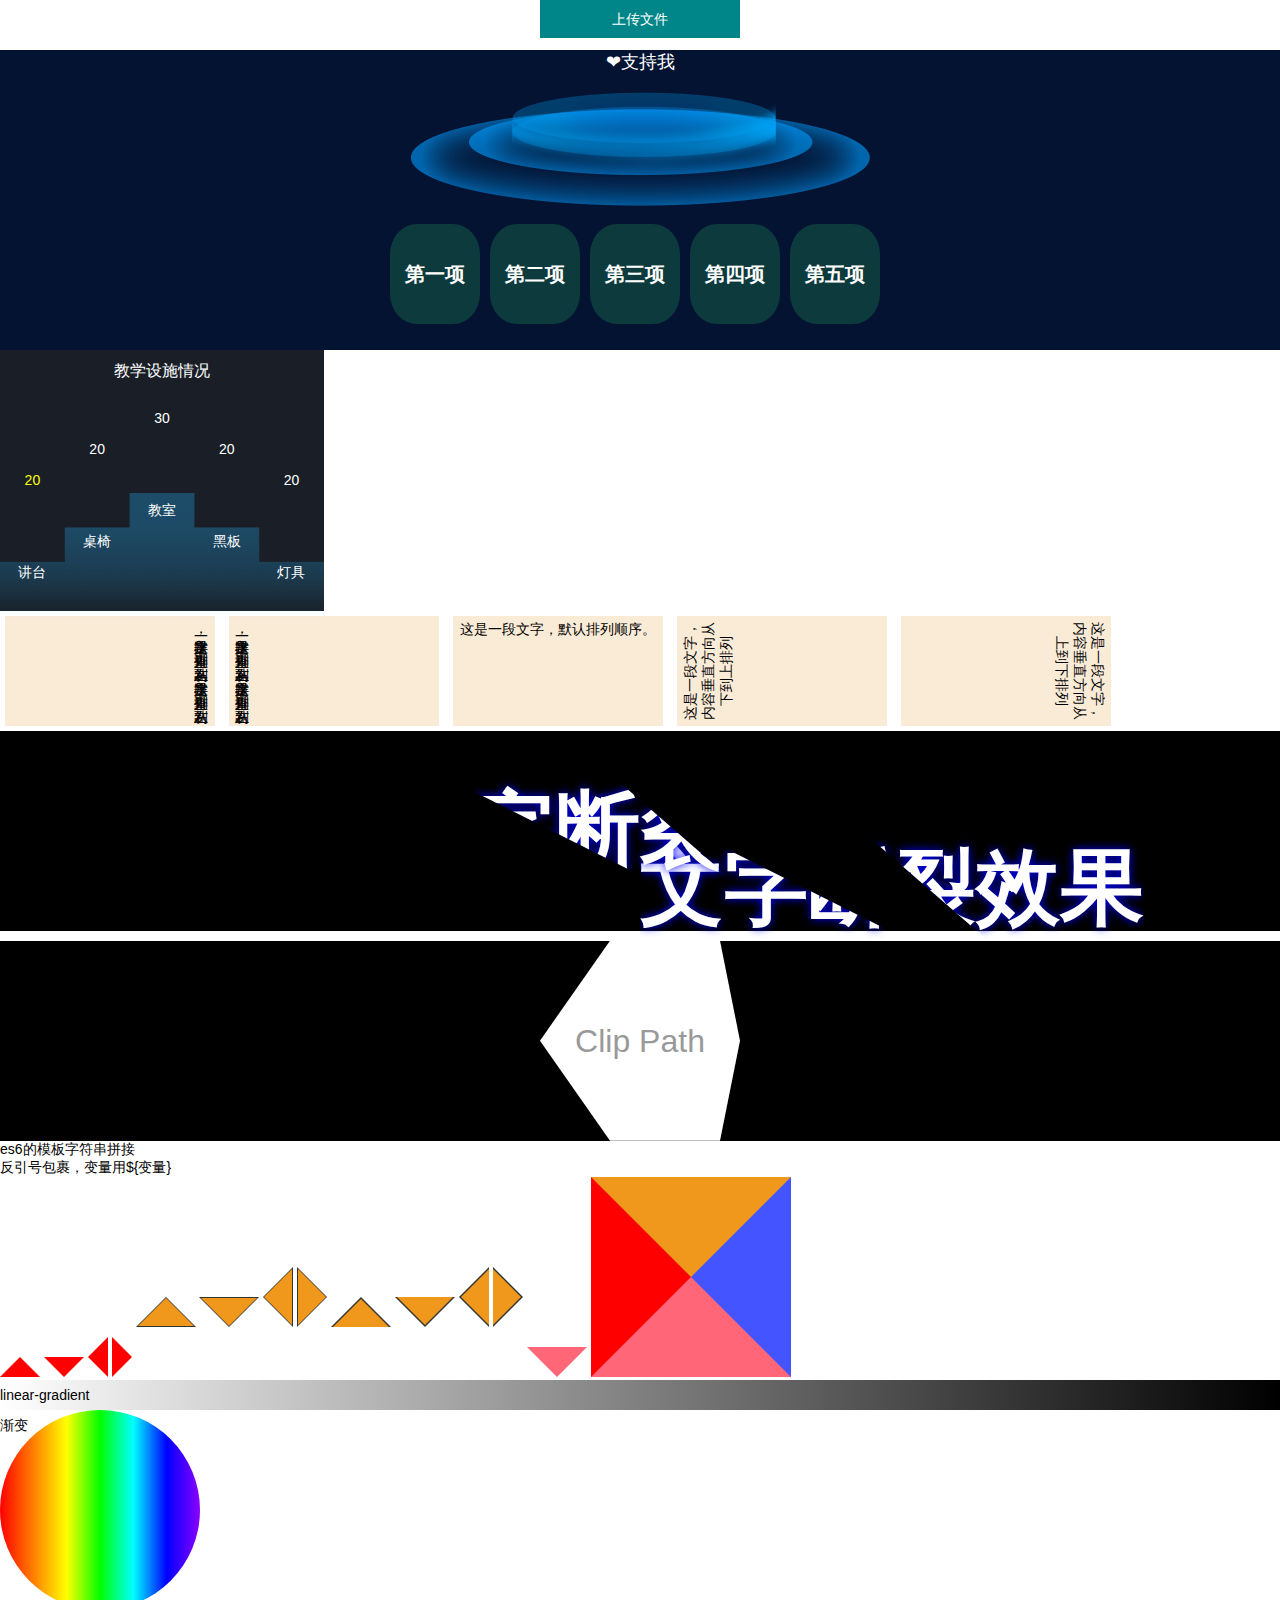
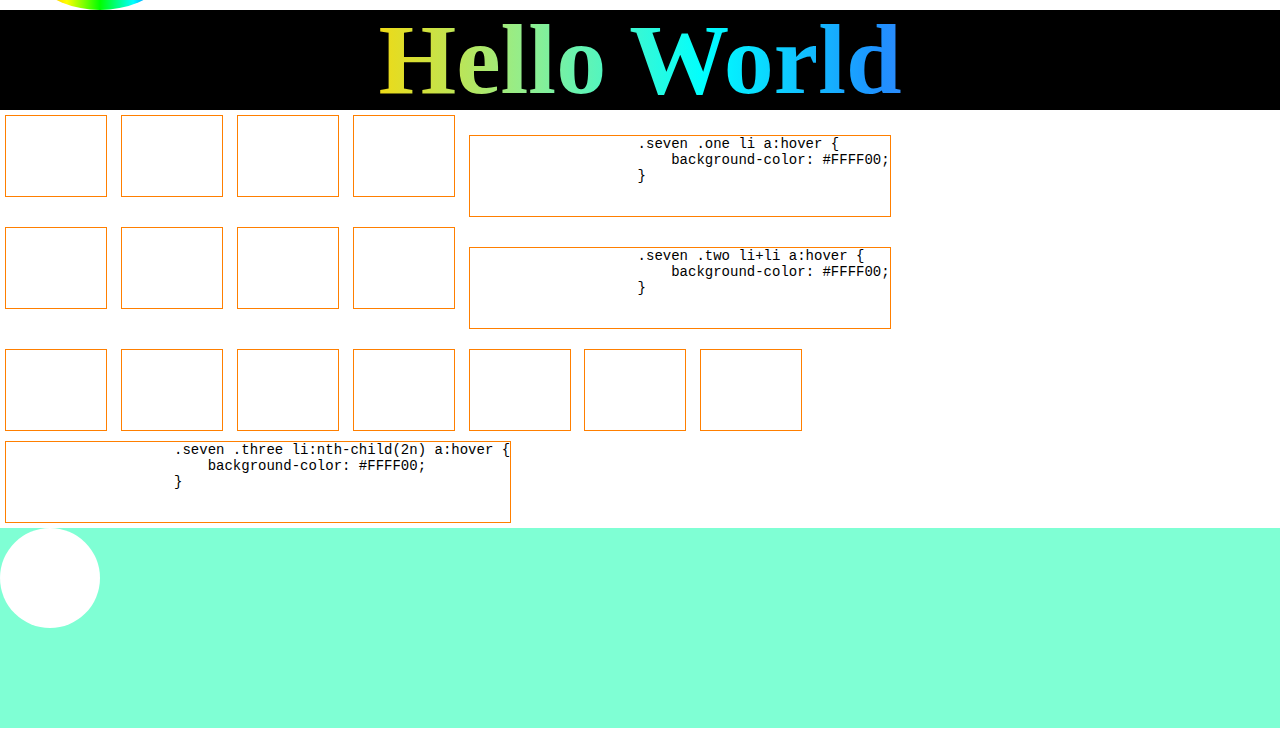
==== commit 3294226b: "update" ====
--- a/menu/index.html
+++ b/menu/index.html
@@ -11,6 +11,11 @@
 </head>
 
 <body style="position: relative;">
+    <div class="input-file">
+        <div class="inputfile">
+            <input type="file">上传文件
+        </div>
+    </div>
     <div class="ten">
         <div class="heartbeat">
             ❤支持我
--- a/menu/css/index.css
+++ b/menu/css/index.css
@@ -1,7 +1,11 @@
 body {
     position: relative;
-}
-
+    overflow: hidden;
+    overflow-y: scroll;
+}
+body::-webkit-scrollbar{
+    display: none;
+}
 .circle {
     position: absolute;
     border-radius: 50%;
@@ -967,12 +971,41 @@
     position: fixed;
     background-color: rgba(19, 97, 71,0.5);
     right: 0;
-    bottom: 200px;
+    bottom: 90px;
     color: #fff;
     cursor: pointer;
     display: none;
     border-radius: 5px;
+    z-index: 999;
 }
 .backTotop i{
     font-size: 50px;
+}
+.input-file{
+    line-height: 50px;
+    height: 50px;
+    width: 200px;
+    margin:0 auto;
+}
+.inputfile{
+    position: relative;
+    background-color: #008688;
+    color: #FFF;
+    /* padding: 10px 0; */
+    text-align: center;
+    height: 38px;
+    line-height: 38px;
+    transition: all .5s;
+}
+.inputfile:hover{
+    background-color: rgba(0,134,126,0.8);
+}
+.inputfile input{
+    position: absolute;
+    width: 100%;
+    height: 100%;
+    opacity: 0;
+    left: 0;
+    top:0;
+    cursor: pointer;
 }